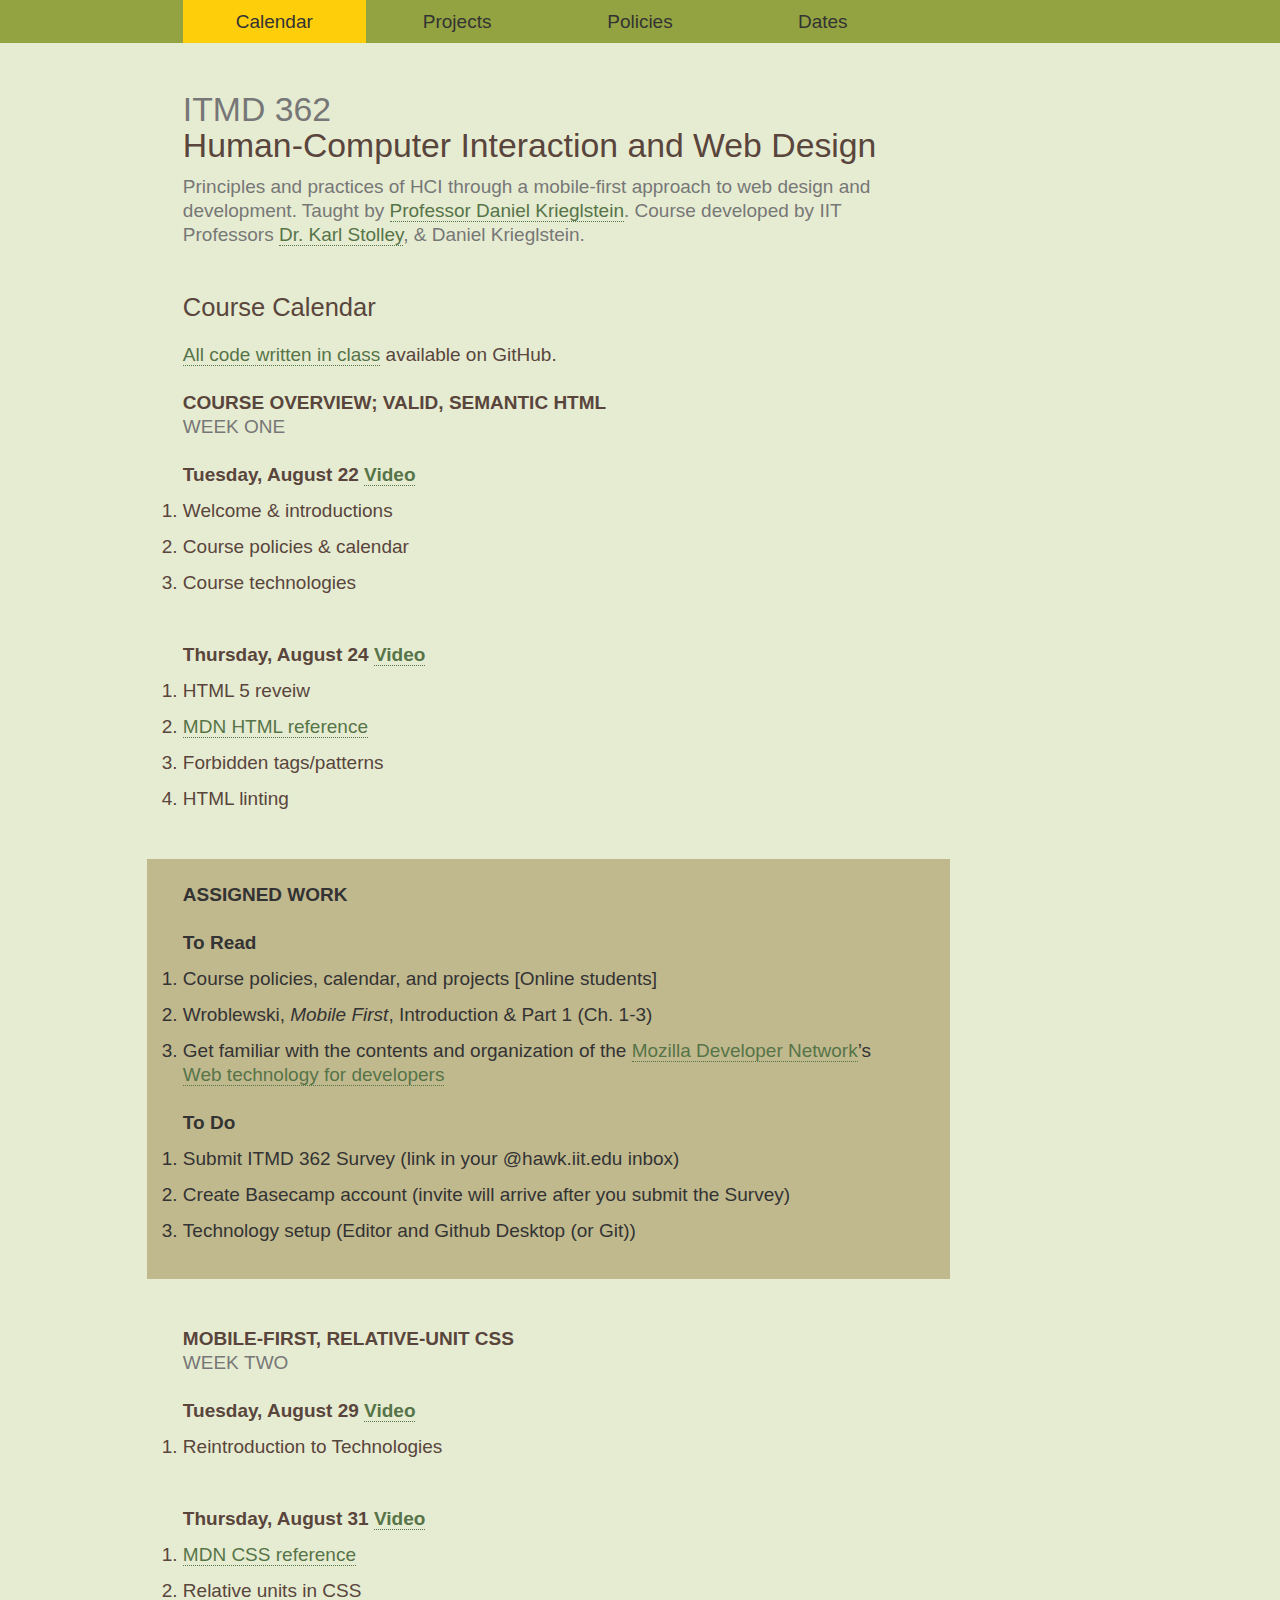
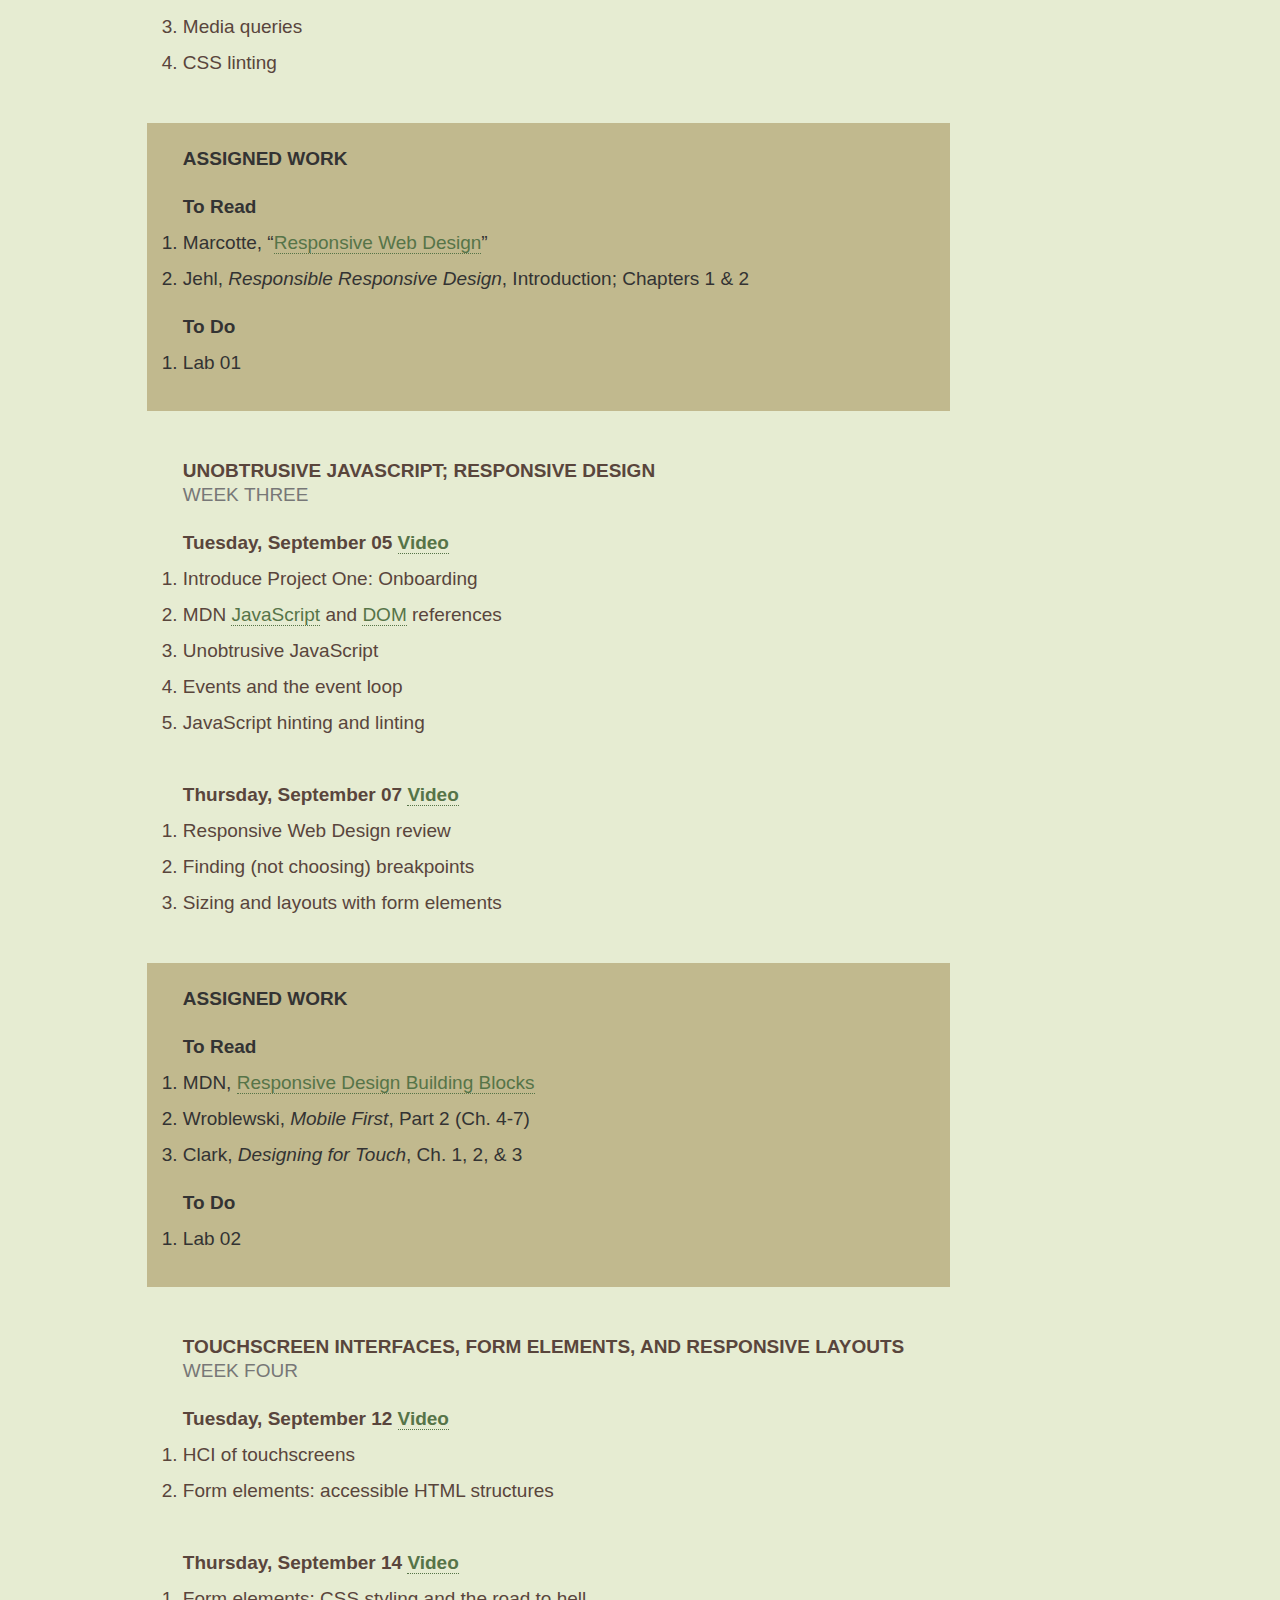
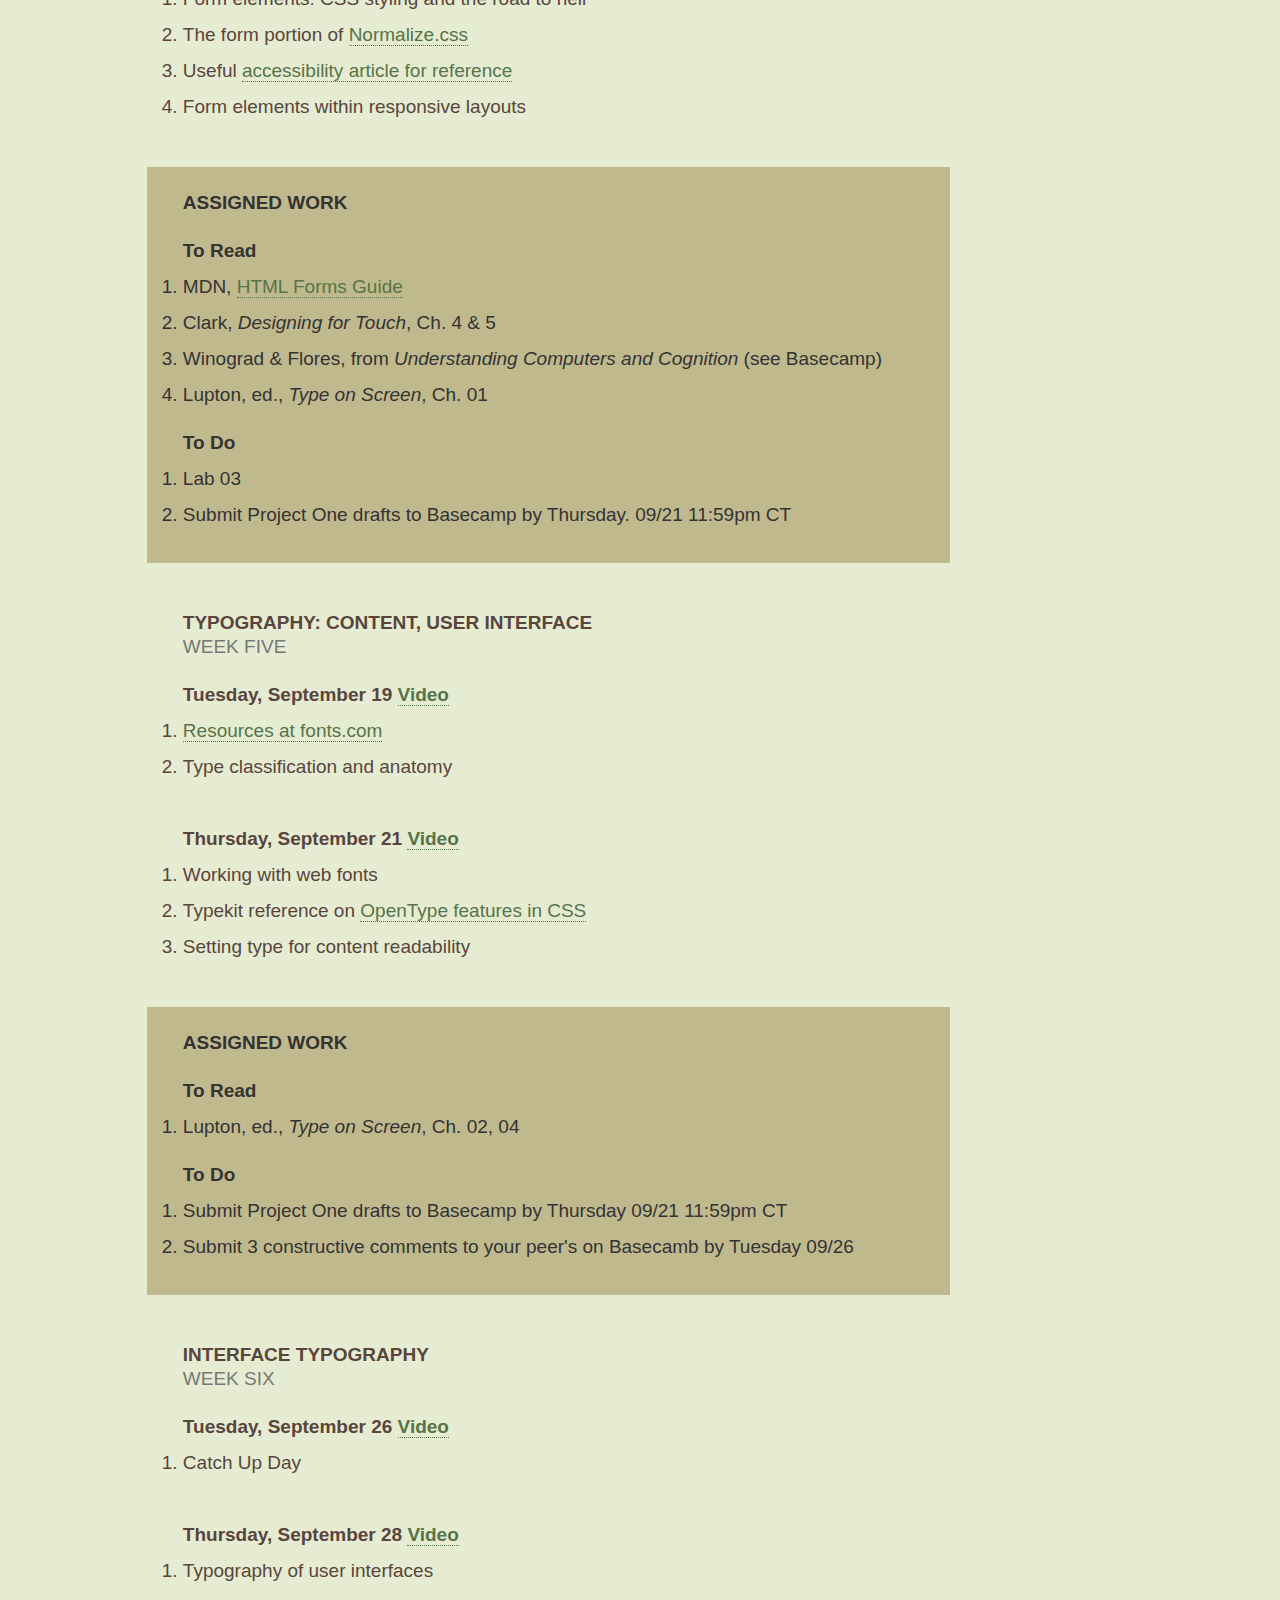
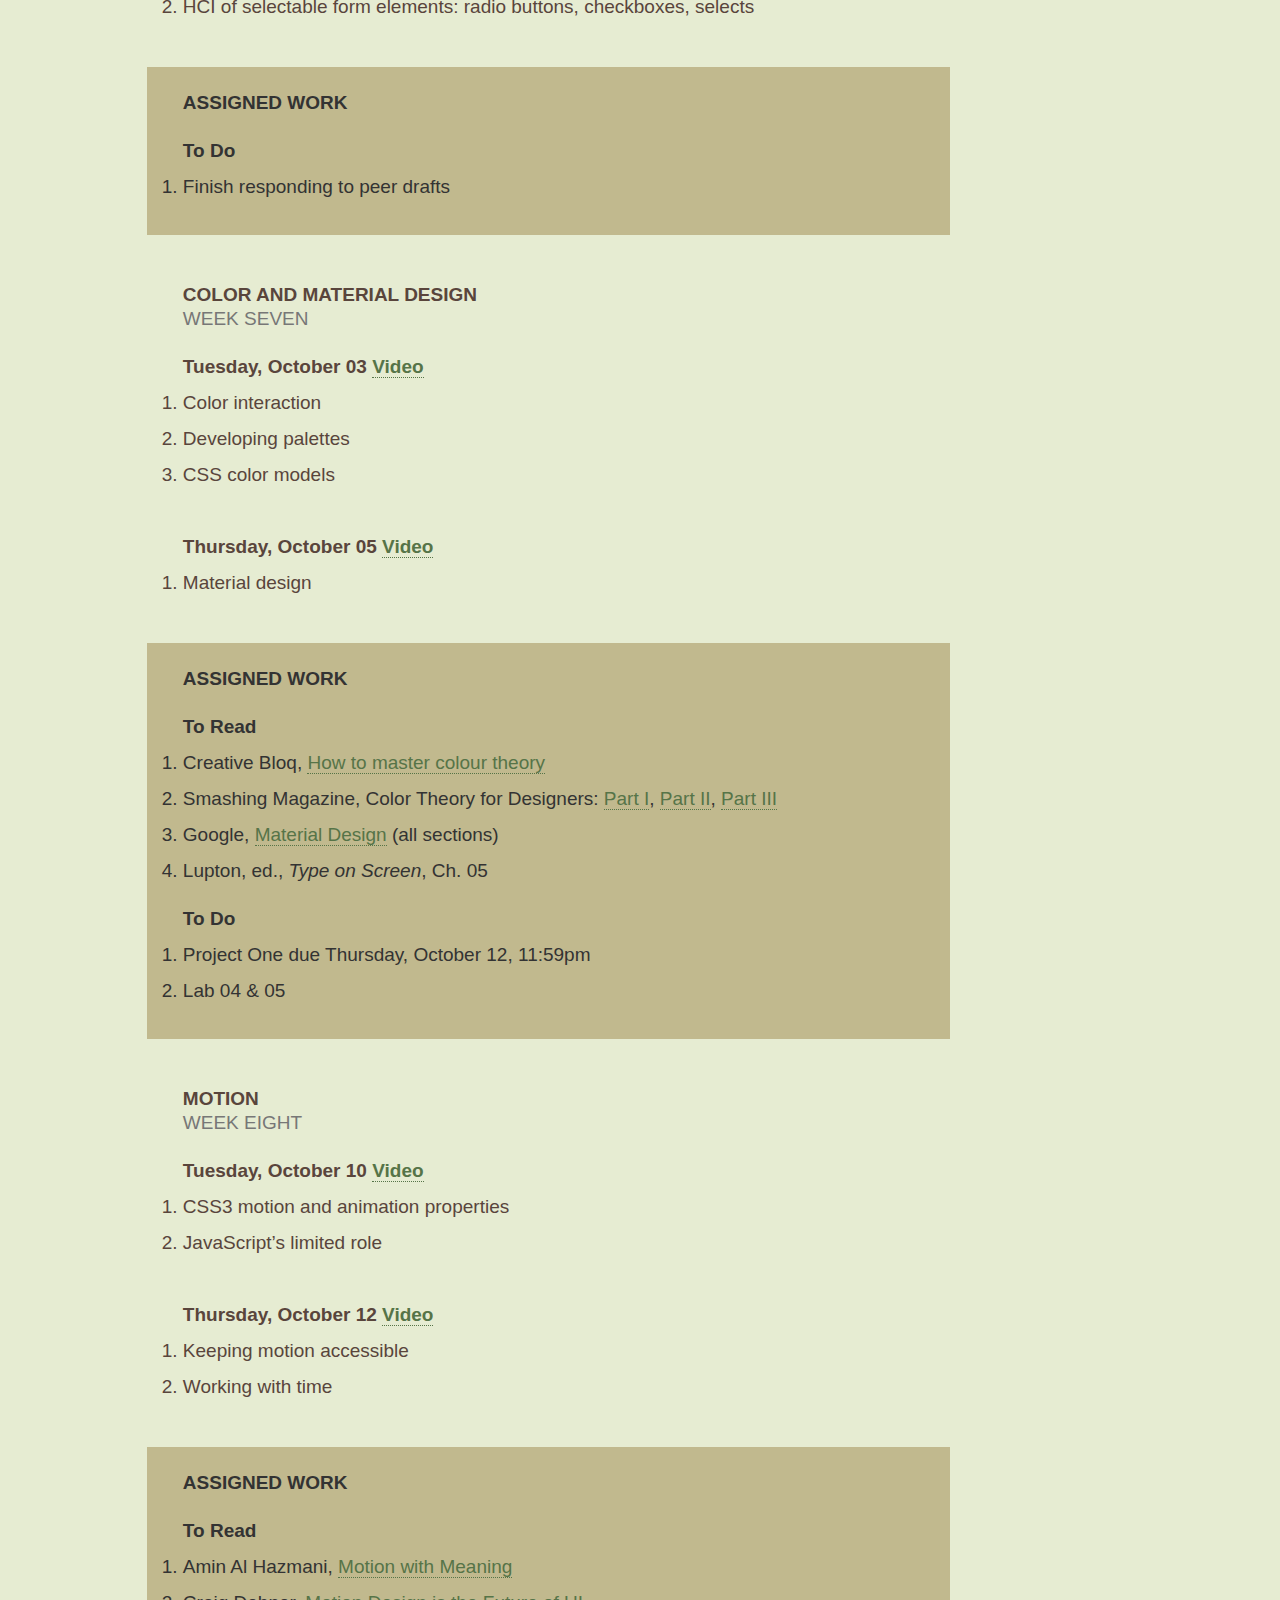
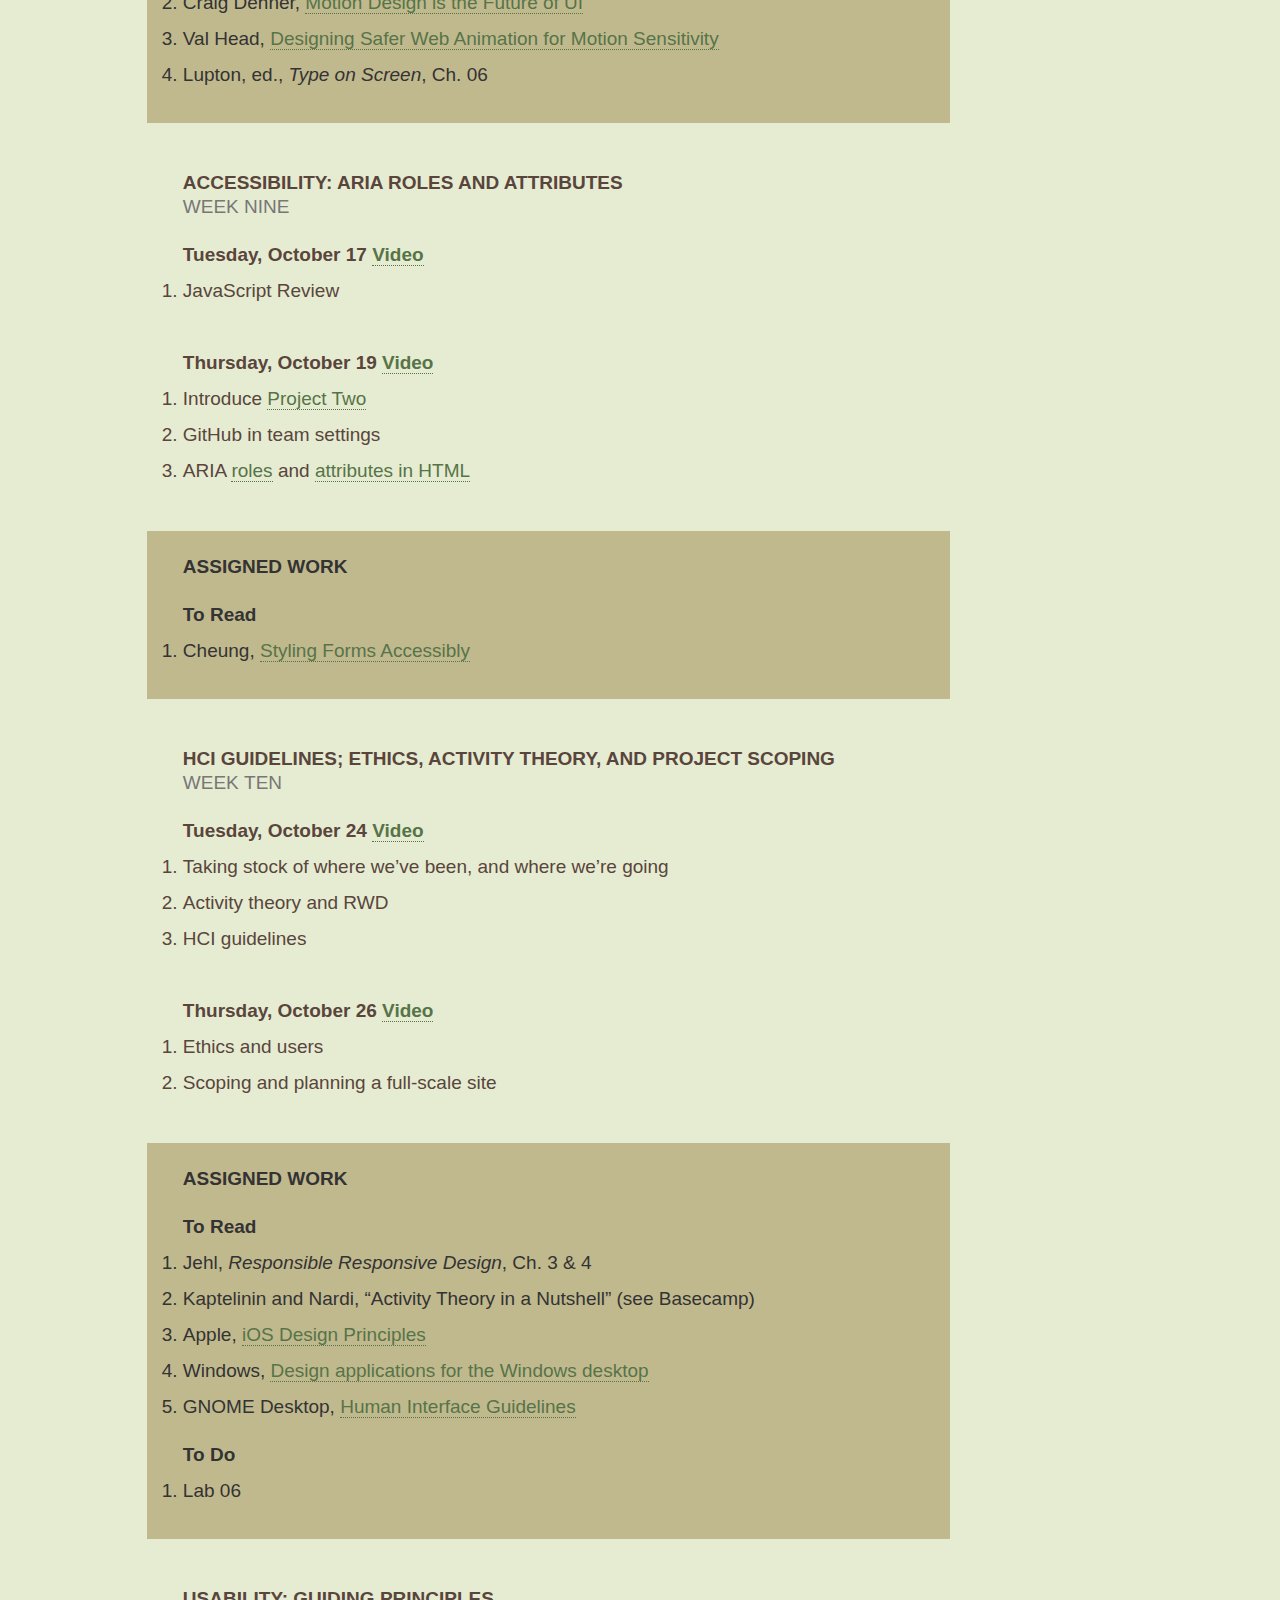
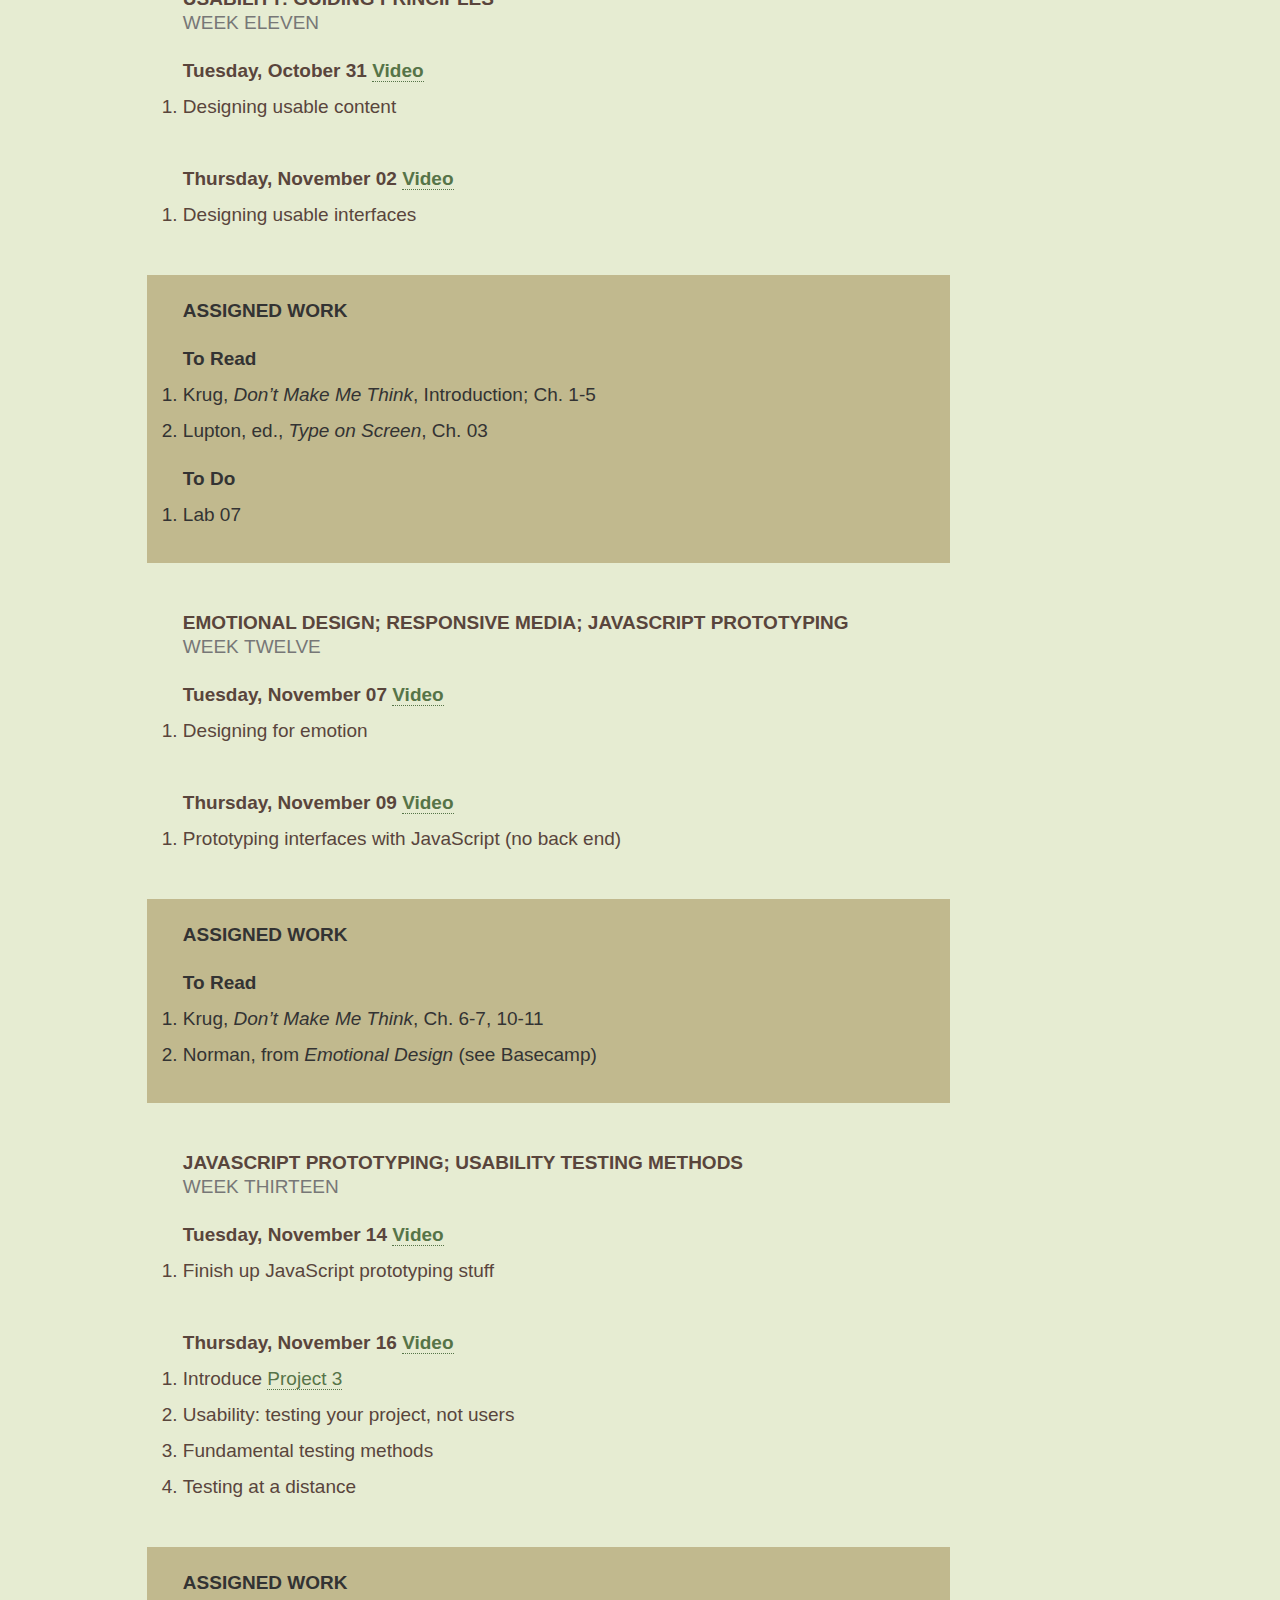
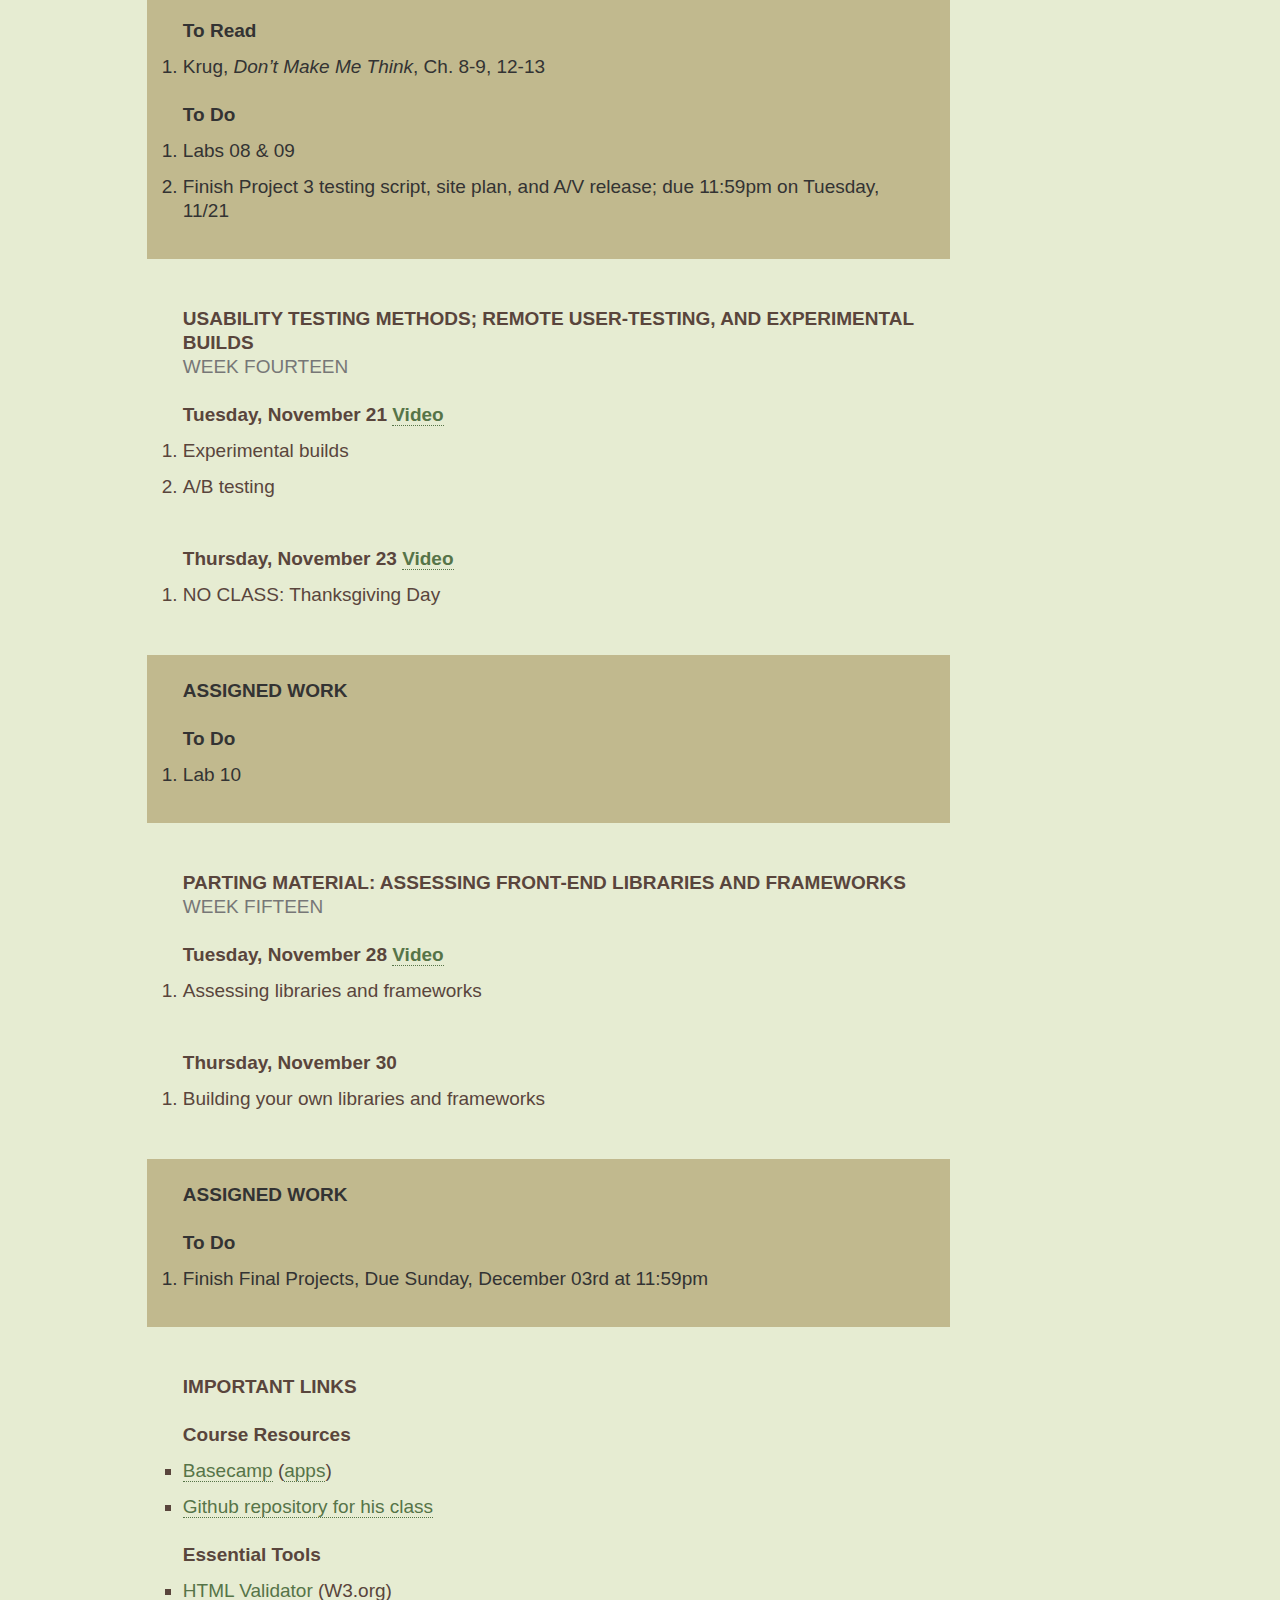
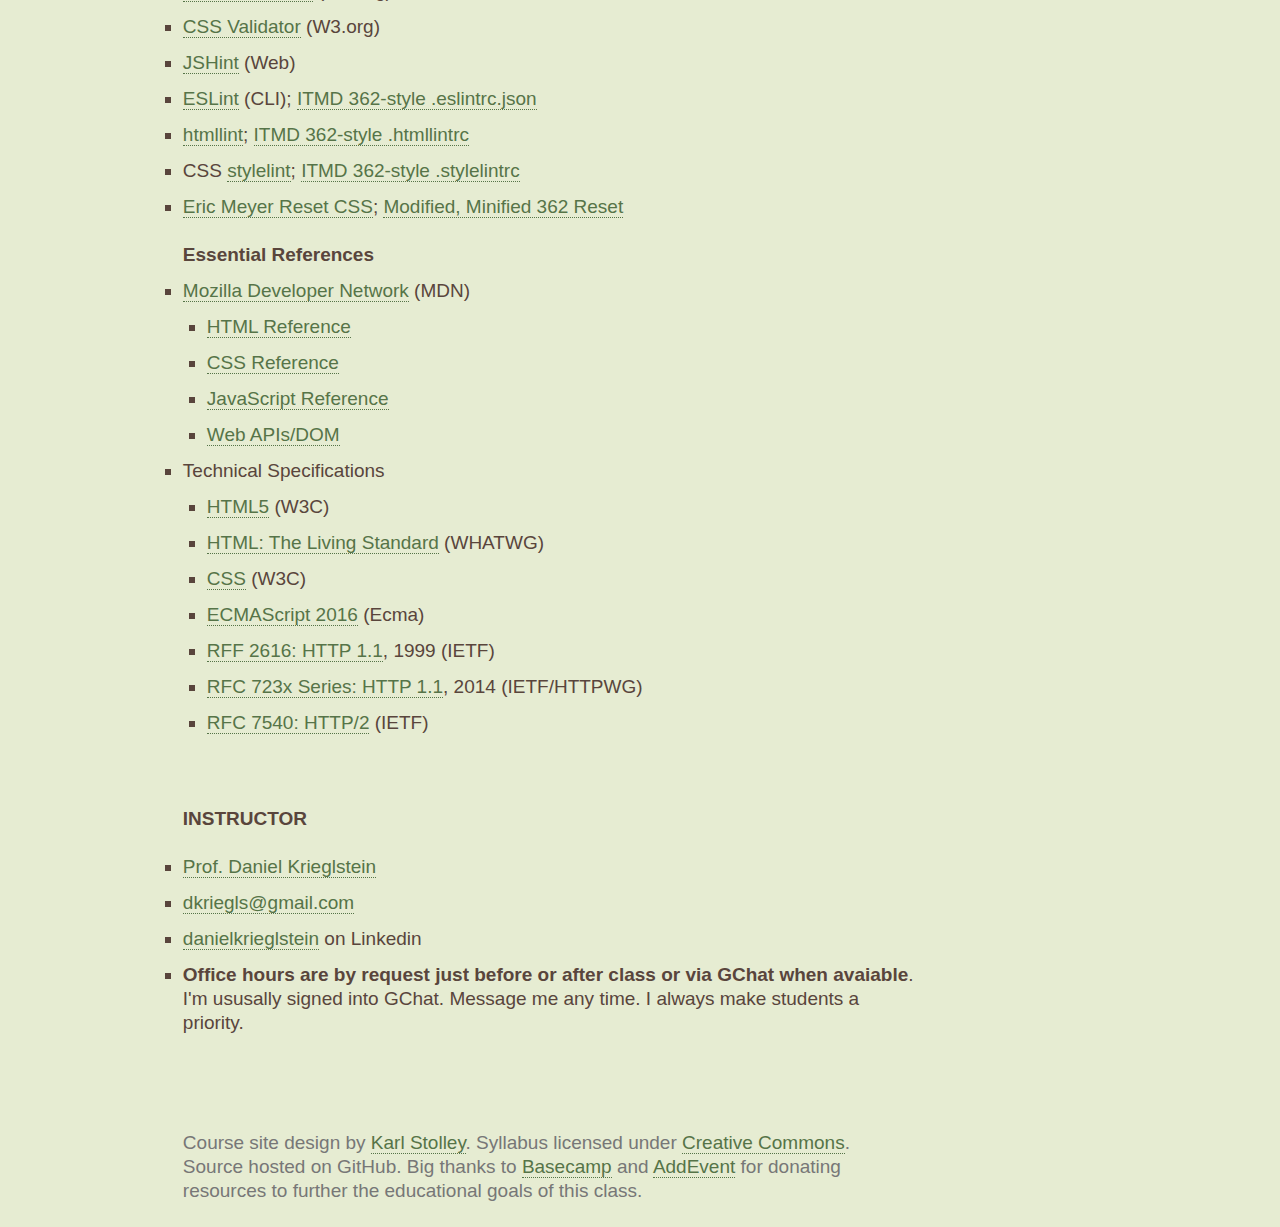
==== index.html @ f0eba3c6 "Merge remote-tracking branch 'refs/remotes/dkriegls/master'" ====
<!DOCTYPE html>
<html lang="en" id="calendar" prefix="og: http://ogp.me/ns#">
<head>
  <meta charset="utf-8" />
  <title>ITMD 362: Human-Computer Interaction and Web Design</title>
  <meta name="viewport" content="width=device-width, initial-scale=1.0, shrink-to-fit=no" />
  <link rel="stylesheet" href="syllabuspages/screen.css" media="screen" />
  <link rel="icon" type="image/x-icon" href="http://web.iit.edu/sites/web/themes/iit_web/favicon.ico">
  <!-- Open Graph -->
  <meta property="og:url" content="https://courses.karlstolley.com/hci/" />
  <meta property="og:title" content="ITMD 362: Human-Computer Interaction and Web Design" />
  <meta property="og:description" content="Principles and practices of HCI through a mobile-first approach to web design and development." />
  <meta property="og:type" content="website" />
</head>
<body>
<div id="page">
  <header id="header">
    <h1><small>ITMD 362</small> Human-Computer Interaction and Web&nbsp;Design</h1>
    <p class="tagline">
      Principles and practices of HCI through a mobile-first approach to web design and development.
      Taught by <a href="#instructor">Professor Daniel Krieglstein</a>. Course developed by IIT Professors
      <a href="https://humansciences.iit.edu/faculty/karl-stolley">Dr. Karl Stolley</a>, &amp; Daniel Krieglstein</a>.
    </p>
    <nav id="navigation">
      <ul class="nav">
        <li id="nav-cal"><a href="#">Calendar</a></li>
        <li id="nav-pro"><a href="syllabuspages/projects.html">Projects</a></li>
        <li id="nav-pol"><a href="syllabuspages/policies.html">Policies</a></li>
        <li id="nav-lnk"><a href="syllabuspages/dates.html">Dates</a></li>
      </ul>
    </nav>
  </header>

  <main id="content">
    <article class="primary">
      <h2 class="label">Course Calendar</h2>
      <p><a href="https://github.com/dkriegls/itmd-362-fall2017">All code written in class</a> available on GitHub.</p>
      <ol class="calendar-weeks">
        <li class="week">
          <article id="week-01">
            <h3>Course Overview; Valid, Semantic HTML <small>Week&nbsp;One</small></h3>
            <section class="agenda">
              <ol>
                <li class="meeting">
                  <h4>Tuesday, August 22 <a href="https://media.iitonline.iit.edu/lectures/F17_IT-D-802-0_SQPPCxmPtf2da7Dz3hCZmHywFeS66KSZC5BDKHCz/index.html">Video</a></h4>
                  <ol>
                    <li>Welcome &amp; introductions</li>
                    <li>Course policies &amp; calendar</li>
                    <li>Course technologies</li>
                  </ol>
                </li>
                <li class="meeting">
                  <h4>Thursday, August 24 <a href="https://media.iitonline.iit.edu/lectures/F17_IT-D-802-0_SQPPCxmPtf2da7Dz3hCZmHywFeS66KSZC5BDKHCz/index.html">Video</a></h4>
                  <ol>
                    <li>HTML 5 reveiw</li>
                    <li>
                      <a href="https://developer.mozilla.org/en-US/docs/Web/HTML/Reference">MDN HTML
                      reference</a>
                    </li>
                    <li>Forbidden tags/patterns</li>
                    <li>HTML linting</li>
                  </ol>
                </li>
              </ol>
            </section>
            <section class="assigned">
              <h3>Assigned Work</h3>
              <ul>
                <li>
                  <h4>To Read</h4>
                  <ol>
                    <li>Course policies, calendar, and projects [Online students]</li>
                    <li>Wroblewski, <i>Mobile First</i>, Introduction &amp; Part 1 (Ch. 1-3)</li>
                    <li>
                      Get familiar with the contents and organization of the
                      <a href="https://developer.mozilla.org/en-US/docs/">Mozilla Developer Network</a>’s
                      <a href="https://developer.mozilla.org/en-US/docs/Web">Web technology for developers</a>
                    </li>
                  </ol>
                </li>
                <li>
                  <h4>To Do</h4>
                  <ol>
                    <li>
                      Submit ITMD 362 Survey (link in your @hawk.iit.edu inbox)
                    </li>
                    <li>
                      Create Basecamp account (invite will arrive after you submit the Survey)
                    </li>
                    <li>Technology setup (Editor and Github Desktop (or Git))</li>
                  </ol>
                </li>
              </ul>
            </section>
          </article>
        </li>
        <li class="week">
          <article id="week-02">
            <h3>Mobile-First, Relative-Unit CSS <small>Week&nbsp;Two</small></h3>
            <section class="agenda">
              <ol>
                <li class="meeting">
                  <h4>Tuesday, August 29 <a href="https://media.iitonline.iit.edu/lectures/F17_IT-D-802-0_SQPPCxmPtf2da7Dz3hCZmHywFeS66KSZC5BDKHCz/index.html">Video</a></h4>
                  <ol>
                    <li>Reintroduction to Technologies</li>
                  </ol>
                </li>
                <li class="meeting">
                  <h4>Thursday, August 31 <a href="https://media.iitonline.iit.edu/lectures/F17_IT-D-802-0_SQPPCxmPtf2da7Dz3hCZmHywFeS66KSZC5BDKHCz/index.html">Video</a></h4>
                  <ol>
                    <li>
                      <a href="https://developer.mozilla.org/en-US/docs/Web/CSS">MDN CSS reference</a>
                    </li>
                    <li>Relative units in CSS</li>
                    <li>Media queries</li>
                    <li>CSS linting</li>
                  </ol>
                </li>
              </ol>
            </section>
            <section class="assigned">
              <h3>Assigned Work</h3>
              <ul>
                <li>
                  <h4>To Read</h4>
                  <ol>
                    <li>Marcotte, “<a href="http://alistapart.com/article/responsive-web-design">Responsive Web Design</a>”</li>
                    <li>Jehl, <i>Responsible Responsive Design</i>, Introduction; Chapters 1 &amp; 2</li>
                  </ol>
                </li>
                <li>
                  <h4>To Do</h4>
                  <ol>
                    <li>Lab 01</li>
                  </ol>
                </li>
              </ul>
            </section>
          </article>
        </li>
        <li class="week">
          <article id="week-03">
            <h3>Unobtrusive JavaScript; Responsive Design <small>Week&nbsp;Three</small></h3>
            <section class="agenda">
              <ol>
                <li class="meeting">
                  <h4>Tuesday, September 05 <a href="https://media.iitonline.iit.edu/lectures/F17_IT-D-802-0_SQPPCxmPtf2da7Dz3hCZmHywFeS66KSZC5BDKHCz/index.html">Video</a></h4>
                  <ol>
                    <li>Introduce Project One: Onboarding</li>
                    <li>
                      MDN
                      <a href="https://developer.mozilla.org/en-US/docs/Web/JavaScript">JavaScript</a>
                      and
                      <a href="https://developer.mozilla.org/en-US/docs/Web/API/Document_Object_Model">DOM</a>
                      references
                    </li>
                    <li>Unobtrusive JavaScript</li>
                    <li>Events and the event loop</li>
                    <li>JavaScript hinting and linting</li>
                  </ol>
                </li>
                <li class="meeting">
                  <h4>Thursday, September 07 <a href="https://media.iitonline.iit.edu/lectures/F17_IT-D-802-0_SQPPCxmPtf2da7Dz3hCZmHywFeS66KSZC5BDKHCz/index.html">Video</a></h4>
                  <ol>
                    <li>Responsive Web Design review</li>
                    <li>Finding (not choosing) breakpoints</li>
                    <li>Sizing and layouts with form elements</li>
                  </ol>
                </li>
              </ol>
            </section>
            <section class="assigned">
              <h3>Assigned Work</h3>
              <ul>
                <li>
                  <h4>To Read</h4>
                  <ol>
                    <li>MDN, <a href="https://developer.mozilla.org/en-US/Apps/Progressive/Responsive/responsive_design_building_blocks">Responsive Design Building Blocks</a></li>
                    <li>Wroblewski, <i>Mobile First</i>, Part 2 (Ch. 4-7)</li>
                    <li>Clark, <i>Designing for Touch</i>, Ch. 1, 2, &amp; 3</li>
                  </ol>
                </li>
                <li>
                  <h4>To Do</h4>
                  <ol>
                    <li>Lab 02</li>
                  </ol>
                </li>
              </ul>
            </section>
          </article>
        </li>
        <li class="week">
          <article id="week-04">
            <h3>
              Touchscreen Interfaces, Form Elements, and Responsive Layouts
              <small>Week&nbsp;Four</small>
            </h3>
            <section class="agenda">
              <ol>
                <li class="meeting">
                  <h4>Tuesday, September 12 <a href="https://media.iitonline.iit.edu/lectures/F17_IT-D-802-0_SQPPCxmPtf2da7Dz3hCZmHywFeS66KSZC5BDKHCz/index.html">Video</a></h4>
                  <ol>
                    <li>HCI of touchscreens</li>
                    <li>Form elements: accessible HTML structures</li>
                  </ol>
                </li>
                <li class="meeting">
                  <h4>Thursday, September 14 <a href="https://media.iitonline.iit.edu/lectures/F17_IT-D-802-0_SQPPCxmPtf2da7Dz3hCZmHywFeS66KSZC5BDKHCz/index.html">Video</a></h4>
                  <ol>
                    <li>Form elements: CSS styling and the road to hell</li>
                    <li>
                      The form portion of
                      <a href="https://necolas.github.io/normalize.css/">Normalize.css</a>
                    </li>
                    <li>
                      Useful
                      <a href="http://www.uxbooth.com/articles/styling-forms-accessibly/">accessibility article for reference</a>
                    </li>
                    <li>Form elements within responsive layouts</li>
                  </ol>
                </li>
              </ol>
            </section>
            <section class="assigned">
              <h3>Assigned Work</h3>
              <ul>
                <li>
                  <h4>To Read</h4>
                  <ol>
                    <li>
                      MDN,
                      <a href="https://developer.mozilla.org/en-US/docs/Web/Guide/HTML/Forms">HTML Forms Guide</a>
                    </li>
                    <li>Clark, <i>Designing for Touch</i>, Ch. 4 &amp; 5</li>
                    <li>Winograd &amp; Flores, from <i>Understanding Computers and Cognition</i> (see Basecamp)</li>
                    <li>Lupton, ed., <i>Type on Screen</i>, Ch. 01</li>
                  </ol>
                </li>
                <li>
                  <h4>To Do</h4>
                  <ol>
                    <li>Lab 03</li>
                    <li>Submit Project One drafts to Basecamp by Thursday. 09/21  11:59pm CT</li>
                  </ol>
                </li>
              </ul>
            </section>
          </article>
        </li>
        <li class="week">
          <article id="week-05">
            <h3>Typography: Content, User Interface <small>Week&nbsp;Five</small></h3>
            <section class="agenda">
              <ol>
                <li class="meeting">
                  <h4>Tuesday, September 19 <a href="https://media.iitonline.iit.edu/lectures/F17_IT-D-802-0_SQPPCxmPtf2da7Dz3hCZmHywFeS66KSZC5BDKHCz/index.html">Video</a></h4>
                  <ol>
                    <li><a href="https://www.fonts.com/content/learning/fontology">Resources at fonts.com</a></li>
                    <li>Type classification and anatomy</li>
                  </ol>
                </li>
                <li class="meeting">
                  <h4>Thursday, September 21 <a href="https://media.iitonline.iit.edu/lectures/F17_IT-D-802-0_SQPPCxmPtf2da7Dz3hCZmHywFeS66KSZC5BDKHCz/index.html">Video</a></h4>
                  <ol>
                    <li>Working with web fonts</li>
                    <li>Typekit reference on <a href="https://helpx.adobe.com/typekit/using/open-type-syntax.html">OpenType features in CSS</a></li>
                    <li>Setting type for content readability</li>
                  </ol>
                </li>
              </ol>
            </section>
            <section class="assigned">
              <h3>Assigned Work</h3>
              <ul>
                <li>
                  <h4>To Read</h4>
                  <ol>
                    <li>Lupton, ed., <i>Type on Screen</i>, Ch. 02, 04</li>
                  </ol>
                </li>
                <li>
                  <h4>To Do</h4>
                  <ol>
                    <li>Submit Project One drafts to Basecamp by Thursday 09/21  11:59pm CT</li>
                    <li>Submit 3 constructive comments to your peer's on Basecamb by Tuesday 09/26 </li>
                  </ol>
                </li>
              </ul>
            </section>
          </article>
        </li>
        <li class="week">
          <article id="week-06">
            <h3>Interface Typography <small>Week&nbsp;Six</small></h3>
            <section class="agenda">
              <ol>
                <li class="meeting">
                  <h4>Tuesday, September 26 <a href="https://media.iitonline.iit.edu/lectures/F17_IT-D-802-0_SQPPCxmPtf2da7Dz3hCZmHywFeS66KSZC5BDKHCz/index.html">Video</a></h4>
                  <ol>
                    <li>Catch Up Day</li>
                  </ol>
                </li>
                <li class="meeting">
                  <h4>Thursday, September 28 <a href="https://media.iitonline.iit.edu/lectures/F17_IT-D-802-0_SQPPCxmPtf2da7Dz3hCZmHywFeS66KSZC5BDKHCz/index.html">Video</a></h4>
                  <ol>
                    <li>Typography of user interfaces</li>
                    <li>HCI of selectable form elements: radio buttons, checkboxes, selects</li>
                  </ol>
                </li>
              </ol>
            </section>
            <section class="assigned">
              <h3>Assigned Work</h3>
              <ul>
                <li>
                  <h4>To Do</h4>
                  <ol>
                    <li>Finish responding to peer drafts</li>
                  </ol>
                </li>
              </ul>
            </section>
          </article>
        </li>
        <li class="week">
          <article id="week-07">
            <h3>Color and Material Design <small>Week&nbsp;Seven</small></h3>
            <section class="agenda">
              <ol>
                <li class="meeting">
                  <h4>Tuesday, October 03 <a href="https://media.iitonline.iit.edu/lectures/F17_IT-D-802-0_SQPPCxmPtf2da7Dz3hCZmHywFeS66KSZC5BDKHCz/index.html">Video</a></h4>
                  <ol>
                    <li>Color interaction</li>
                    <li>Developing palettes</li>
                    <li>CSS color models</li>
                  </ol>
                </li>
                <li class="meeting">
                  <h4>Thursday, October 05 <a href="https://media.iitonline.iit.edu/lectures/F17_IT-D-802-0_SQPPCxmPtf2da7Dz3hCZmHywFeS66KSZC5BDKHCz/index.html">Video</a></h4>
                  <ol>
                    <li>Material design</li>
                  </ol>
                </li>
              </ol>
            </section>
            <section class="assigned">
              <h3>Assigned Work</h3>
              <ul>
                <li>
                  <h4>To Read</h4>
                  <ol>
                    <li>
                      Creative Bloq, <a href="http://www.creativebloq.com/colour/colour-theory-11121290">How to master colour theory</a>
                    </li>
                    <li>
                      Smashing Magazine, Color Theory for Designers: <a href="https://www.smashingmagazine.com/2010/01/color-theory-for-designers-part-1-the-meaning-of-color/">Part I</a>, <a href="https://www.smashingmagazine.com/2010/02/02/color-theory-for-designers-part-2-understanding-concepts-and-terminology/">Part II</a>, <a href="https://www.smashingmagazine.com/2010/02/08/color-theory-for-designer-part-3-creating-your-own-color-palettes/">Part III</a>
                    </li>
                    <li>
                      Google, <a href="https://material.io/guidelines/">Material Design</a>
                      (all sections)
                    </li>
                    <li>Lupton, ed., <i>Type on Screen</i>, Ch. 05</li>
                  </ol>
                </li>
                <li>
                  <h4>To Do</h4>
                  <ol>
                    <li>Project One due Thursday, October 12, 11:59pm</li>
                    <li>Lab 04 &amp; 05</li>
                  </ol>
                </li>
              </ul>
            </section>
          </article>
        </li>
        <li class="week">
          <article id="week-08">
            <h3>Motion <small>Week&nbsp;Eight</small></h3>
            <section class="agenda">
              <ol>
                <li class="meeting">
                  <h4>Tuesday, October 10 <a href="https://media.iitonline.iit.edu/lectures/F17_IT-D-802-0_SQPPCxmPtf2da7Dz3hCZmHywFeS66KSZC5BDKHCz/index.html">Video</a></h4>
                  <ol>
                    <li>CSS3 motion and animation properties</li>
                    <li>JavaScript’s limited role</li>
                  </ol>
                </li>
                <li class="meeting">
                  <h4>Thursday, October 12 <a href="https://media.iitonline.iit.edu/lectures/F17_IT-D-802-0_SQPPCxmPtf2da7Dz3hCZmHywFeS66KSZC5BDKHCz/index.html">Video</a></h4>
                  <ol>
                    <li>Keeping motion accessible</li>
                    <li>Working with time</li>
                  </ol>
                </li>
              </ol>
            </section>
            <section class="assigned">
              <h3>Assigned Work</h3>
              <ul>
                <li>
                  <h4>To Read</h4>
                  <ol>
                    <li>Amin Al Hazmani, <a href="https://alistapart.com/article/motion-with-meaning-semantic-animation-in-interface-design">Motion with Meaning</a></li>
                    <li>Craig Dehner, <a href="http://thekineticui.com/motion-design-is-the-future-of-ui/">Motion Design is the Future of UI</a></li>
                    <li>Val Head, <a href="https://alistapart.com/article/designing-safer-web-animation-for-motion-sensitivity">Designing Safer Web Animation for Motion Sensitivity</a></li>
                    <li>Lupton, ed., <i>Type on Screen</i>, Ch. 06</li>
                  </ol>
                </li>
              </ul>
            </section>
          </article>
        </li>
        <li class="week">
          <article id="week-09">
            <h3>
              Accessibility: ARIA Roles and Attributes
              <small>Week&nbsp;Nine</small>
            </h3>
            <section class="agenda">
              <ol>
                <li class="meeting">
                  <h4>Tuesday, October 17 <a href="https://media.iitonline.iit.edu/lectures/F17_IT-D-802-0_SQPPCxmPtf2da7Dz3hCZmHywFeS66KSZC5BDKHCz/index.html">Video</a></h4>
                  <ol>
                    <li>JavaScript Review</li>
                  </ol>
                </li>
                <li class="meeting">
                  <h4>Thursday, October 19 <a href="https://media.iitonline.iit.edu/lectures/F17_IT-D-802-0_SQPPCxmPtf2da7Dz3hCZmHywFeS66KSZC5BDKHCz/index.html">Video</a></h4>
                  <ol>
                    <li>Introduce <a href="syllabuspages/projects/#project-two">Project Two</a></li>
                    <li>GitHub in team settings</li>
                    <li>
                      ARIA <a href="https://www.w3.org/TR/wai-aria/roles">roles</a> and
                      <a href="https://www.w3.org/TR/html-aria/">attributes in HTML</a>
                    </li>
                  </ol>
                </li>
              </ol>
            </section>
            <section class="assigned">
              <h3>Assigned Work</h3>
              <ul>
                <li>
                  <h4>To Read</h4>
                  <ol>
                    <li>
                      Cheung, <a href="http://www.uxbooth.com/articles/styling-forms-accessibly/">Styling Forms Accessibly</a>
                    </li>
                  </ol>
                </li>
              </ul>
            </section>
          </article>
        </li>
        <li class="week">
          <article id="week-10">
            <h3>
              HCI Guidelines; Ethics, Activity Theory, and Project Scoping
              <small>Week&nbsp;Ten</small>
            </h3>
            <section class="agenda">
              <ol>
                <li class="meeting">
                  <h4>Tuesday, October 24 <a href="https://media.iitonline.iit.edu/lectures/F17_IT-D-802-0_SQPPCxmPtf2da7Dz3hCZmHywFeS66KSZC5BDKHCz/index.html">Video</a></h4>
                  <ol>
                    <li>Taking stock of where we’ve been, and where we’re going</li>
                    <li>Activity theory and RWD</li>
                    <li>HCI guidelines</li>
                  </ol>
                </li>
                <li class="meeting">
                  <h4>Thursday, October 26 <a href="https://media.iitonline.iit.edu/lectures/F17_IT-D-802-0_SQPPCxmPtf2da7Dz3hCZmHywFeS66KSZC5BDKHCz/index.html">Video</a></h4>
                  <ol>
                    <li>Ethics and users</li>
                    <li>Scoping and planning a full-scale site</li>
                  </ol>
                </li>
              </ol>
            </section>
            <section class="assigned">
              <h3>Assigned Work</h3>
              <ul>
                <li>
                  <h4>To Read</h4>
                  <ol>
                    <li>Jehl, <i>Responsible Responsive Design</i>, Ch. 3 &amp; 4</li>
                    <li>Kaptelinin and Nardi, “Activity Theory in a Nutshell” (see Basecamp)</li>
                    <li>Apple, <a href="https://developer.apple.com/ios/human-interface-guidelines/overview/design-principles/">iOS Design Principles</a></li>
                    <li>Windows, <a href="https://developer.microsoft.com/en-us/windows/desktop/design">Design applications for the Windows desktop</a></li>
                    <li>GNOME Desktop, <a href="https://developer.gnome.org/hig/stable/">Human Interface Guidelines</a></li>
                  </ol>
                </li>
                <li>
                  <h4>To Do</h4>
                  <ol>
                    <li>Lab 06</li>
                  </ol>
                </li>
              </ul>
            </section>
          </article>
        </li>
        <li class="week">
          <article id="week-11">
            <h3>Usability: Guiding Principles <small>Week&nbsp;Eleven</small></h3>
            <section class="agenda">
              <ol>
                <li class="meeting">
                  <h4>Tuesday, October 31 <a href="https://media.iitonline.iit.edu/lectures/F17_IT-D-802-0_SQPPCxmPtf2da7Dz3hCZmHywFeS66KSZC5BDKHCz/index.html">Video</a></h4>
                  <ol>
                    <li>Designing usable content</li>
                  </ol>
                </li>
                <li class="meeting">
                  <h4>Thursday, November 02 <a href="https://media.iitonline.iit.edu/lectures/F17_IT-D-802-0_SQPPCxmPtf2da7Dz3hCZmHywFeS66KSZC5BDKHCz/index.html">Video</a></h4>
                  <ol>
                    <li>Designing usable interfaces</li>
                  </ol>
                </li>
              </ol>
            </section>
            <section class="assigned">
              <h3>Assigned Work</h3>
              <ul>
                <li>
                  <h4>To Read</h4>
                  <ol>
                    <li>Krug, <i>Don’t Make Me Think</i>, Introduction; Ch. 1-5</li>
                    <li>Lupton, ed., <i>Type on Screen</i>, Ch. 03</li>
                  </ol>
                </li>
                <li>
                  <h4>To Do</h4>
                  <ol>
                    <li>Lab 07</li>
                  </ol>
                </li>
              </ul>
            </section>
          </article>
        </li>
        <li class="week">
          <article id="week-12">
            <h3>Emotional Design; Responsive Media; JavaScript Prototyping <small>Week&nbsp;Twelve</small></h3>
            <section class="agenda">
              <ol>
                <li class="meeting">
                  <h4>Tuesday, November 07 <a href="https://media.iitonline.iit.edu/lectures/F17_IT-D-802-0_SQPPCxmPtf2da7Dz3hCZmHywFeS66KSZC5BDKHCz/index.html">Video</a></h4>
                  <ol>
                    <li>Designing for emotion</li>
                  </ol>
                </li>
                <li class="meeting">
                  <h4>Thursday, November 09 <a href="https://media.iitonline.iit.edu/lectures/F17_IT-D-802-0_SQPPCxmPtf2da7Dz3hCZmHywFeS66KSZC5BDKHCz/index.html">Video</a></h4>
                  <ol>
                    <li>Prototyping interfaces with JavaScript (no back end)</li>
                  </ol>
                </li>
              </ol>
            </section>
            <section class="assigned">
              <h3>Assigned Work</h3>
              <ul>
                <li>
                  <h4>To Read</h4>
                  <ol>
                    <li>Krug, <i>Don’t Make Me Think</i>, Ch. 6-7, 10-11</li>
                    <li>Norman, from <i>Emotional Design</i> (see Basecamp)</li>
                  </ol>
                </li>
              </ul>
            </section>
          </article>
        </li>
        <li class="week">
          <article id="week-13">
            <h3>
              JavaScript Prototyping; Usability Testing Methods
              <small>Week&nbsp;Thirteen</small>
            </h3>
            <section class="agenda">
              <ol>
                <li class="meeting">
                  <h4>Tuesday, November 14 <a href="https://media.iitonline.iit.edu/lectures/F17_IT-D-802-0_SQPPCxmPtf2da7Dz3hCZmHywFeS66KSZC5BDKHCz/index.html">Video</a></h4>
                  <ol>
                    <li>Finish up JavaScript prototyping stuff</li>
                  </ol>
                </li>
                <li class="meeting">
                  <h4>Thursday, November 16 <a href="https://media.iitonline.iit.edu/lectures/F17_IT-D-802-0_SQPPCxmPtf2da7Dz3hCZmHywFeS66KSZC5BDKHCz/index.html">Video</a></h4>
                  <ol>
                    <li>Introduce <a href="projects/#project-three">Project 3</a></li>
                    <li>Usability: testing your project, not users</li>
                    <li>Fundamental testing methods</li>
                    <li>Testing at a distance</li>
                  </ol>
                </li>
              </ol>
            </section>
            <section class="assigned">
              <h3>Assigned Work</h3>
              <ul>
                <li>
                  <h4>To Read</h4>
                  <ol>
                    <li>Krug, <i>Don’t Make Me Think</i>, Ch. 8-9, 12-13</li>
                  </ol>
                </li>
                <li>
                  <h4>To Do</h4>
                  <ol>
                    <li>Labs 08 &amp; 09</li>
                    <li>
                      Finish Project 3 testing script, site plan, and A/V release; due 11:59pm on
                      Tuesday, 11/21
                    </li>
                  </ol>
                </li>
              </ul>
            </section>
          </article>
        </li>
        <li class="week">
          <article id="week-14">
            <h3>
              Usability Testing Methods; Remote User-Testing, and Experimental Builds
              <small>Week&nbsp;Fourteen</small>
            </h3>
            <section class="agenda">
              <ol>
                <li class="meeting">
                  <h4>Tuesday, November 21 <a href="https://media.iitonline.iit.edu/lectures/F17_IT-D-802-0_SQPPCxmPtf2da7Dz3hCZmHywFeS66KSZC5BDKHCz/index.html">Video</a></h4>
                  <ol>
                    <li>Experimental builds</li>
                    <li>A/B testing</li>
                  </ol>
                </li>
                <li class="meeting">
                  <h4>Thursday, November 23 <a href="https://media.iitonline.iit.edu/lectures/F17_IT-D-802-0_SQPPCxmPtf2da7Dz3hCZmHywFeS66KSZC5BDKHCz/index.html">Video</a></h4>
                  <ol>
                    <li>NO CLASS&#x003A; Thanksgiving Day</li>
                  </ol>
                </li>
              </ol>
            </section>
            <section class="assigned">
              <h3>Assigned Work</h3>
              <ul>
                <li>
                  <h4>To Do</h4>
                  <ol>
                    <li>Lab 10</li>
                  </ol>
                </li>
              </ul>
            </section>
          </article>
        </li>
        <li class="week">
          <article id="week-15">
            <h3>
              Parting Material: Assessing Front-End Libraries and Frameworks
              <small>Week&nbsp;Fifteen</small>
            </h3>
            <section class="agenda">
              <ol>
                <li class="meeting">
                  <h4>Tuesday, November 28 <a href="https://media.iitonline.iit.edu/lectures/F17_IT-D-802-0_SQPPCxmPtf2da7Dz3hCZmHywFeS66KSZC5BDKHCz/index.html">Video</a></h4>
                  <ol>
                    <li>Assessing libraries and frameworks</li>
                  </ol>
                </li>
                <li class="meeting">
                  <h4>Thursday, November 30</h4>
                  <ol>
                    <li>Building your own libraries and frameworks</li>
                  </ol>
                </li>
              </ol>
            </section>
            <section class="assigned">
              <h3>Assigned Work</h3>
              <ul>
                <li>
                  <h4>To Do</h4>
                  <ol>
                    <li>Finish Final Projects, Due Sunday, December 03rd at 11:59pm</li>
                  </ol>
                </li>
              </ul>
            </section>
          </article>
        </li>
      </ol>
    </article>
  </main>

  <aside id="links">
    <h3>Important Links</h3>
    <div class="link-group">
      <section id="course-resources">
        <h4>Course Resources</h4>
        <ul>
          <li><a href="https://3.basecamp.com/3649431/projects/">Basecamp</a> (<a href="https://basecamp.com/help/3/guides/apps">apps</a>)</li>
          <li><a href="https://github.com/dkriegls/itmd-362-fall2017/">Github repository for his class</a></li>
        </ul>
      </section>
      <section id="essential-tools">
        <h4>Essential Tools</h4>
        <ul>
          <li><a href="https://validator.w3.org/">HTML Validator</a> (W3.org)</li>
          <li><a href="https://jigsaw.w3.org/css-validator/">CSS Validator</a> (W3.org)</li>
          <li><a href="http://jshint.com/">JSHint</a> (Web)</li>
          <li><a href="http://eslint.org/">ESLint</a> (CLI); <a href="https://gist.github.com/profstolley/559aac5112928c7c24c628c6305b70b8#file-eslintrc-json">ITMD 362-style .eslintrc.json</a></li>
          <li><a href="https://github.com/htmllint/htmllint-cli">htmllint</a>; <a href="https://gist.github.com/profstolley/559aac5112928c7c24c628c6305b70b8">ITMD 362-style .htmllintrc</a></li>
          <li>CSS <a href="https://github.com/stylelint/stylelint/blob/master/docs/user-guide/cli.md">stylelint</a>; <a href="https://gist.github.com/profstolley/559aac5112928c7c24c628c6305b70b8#file-stylelintrc">ITMD 362-style .stylelintrc</a></li>
          <li><a href="http://meyerweb.com/eric/tools/css/reset/reset.css">Eric Meyer Reset CSS</a>; <a href="https://gist.github.com/profstolley/b1f851e061f98fcbc0e41d39adc32847#file-_reset-min-css">Modified, Minified 362 Reset</a></li>
        </ul>
      </section>
      <section id="essential-references">
      <h4>Essential References</h4>
        <ul>
          <li id="mdn"><a href="https://developer.mozilla.org/en-US/">Mozilla Developer Network</a> (MDN)
            <ul>
              <li><a href="https://developer.mozilla.org/en-US/docs/Web/HTML/Reference">HTML Reference</a></li>
              <li><a href="https://developer.mozilla.org/en-US/docs/Web/CSS/Reference">CSS Reference</a></li>
              <li><a href="https://developer.mozilla.org/en-US/docs/Web/JavaScript/Reference">JavaScript Reference</a></li>
              <li><a href="https://developer.mozilla.org/en-US/docs/Web/Reference/API">Web APIs/DOM</a></li>
            </ul>
          </li>
          <li id="technical-specifications">Technical Specifications
            <ul>
              <li><a href="http://www.w3.org/TR/html5/">HTML5</a> (W3C)</li>
              <li><a href="https://developers.whatwg.org">HTML: The Living Standard</a> (WHATWG)</li>
              <li><a href="http://www.w3.org/Style/CSS/Overview.en.html">CSS</a> (W3C)</li>
              <li><a href="http://www.ecma-international.org/ecma-262/7.0/index.html">ECMAScript 2016</a> (Ecma)</li>
              <li><a href="https://tools.ietf.org/html/rfc2616">RFF 2616: HTTP 1.1</a>, 1999 (IETF)</li>
              <li><a href="http://httpwg.org">RFC 723x Series: HTTP 1.1</a>, 2014 (IETF/HTTPWG)</li>
              <li><a href="https://tools.ietf.org/html/rfc7540">RFC 7540: HTTP/2</a> (IETF)</li>
            </ul>
          </li>
        </ul>
      </section>
    </div>
  </aside>

  <aside id="instructor">
    <h3>Instructor</h3>
    <ul>
      <li><a href="https://appliedtech.iit.edu/people/daniel-krieglstein">Prof. Daniel Krieglstein</a></li>
      <li><a href="mailto:dkriegls@gmail.com">dkriegls@gmail.com</a></li>
      <li><a href="https://www.linkedin.com/in/danielkrieglstein">danielkrieglstein</a> on Linkedin</li>
      <li id="office-hours">
        <b>Office hours are by request just before or after class or via GChat when avaiable</b>. I&#39;m ususally signed into GChat.
        Message me any time. I always make students a priority.
      </li>
    </ul>
  </aside>
  <footer id="footer">
    <p class="fineprint">
      Course site design by <a href="https://karlstolley.com/">Karl Stolley</a>.
      Syllabus licensed under
      <a href="http://creativecommons.org/licenses/by/4.0/" rel="license">Creative Commons</a>.
      Source hosted on GitHub</a>. Big thanks to
      <a href="https://basecamp.com">Basecamp</a> and
      <a href="https://www.addevent.com/">AddEvent</a> for donating resources to further
      the educational goals of this class.
    </p>
  </footer>
<!--#page-->
</div>
  <script src="//ajax.googleapis.com/ajax/libs/jquery/2.1.4/jquery.min.js"></script>
  <script src="syllabuspages/site.js"></script>
  <script type="text/javascript" src="//fast.fonts.net/jsapi/2a6fd4a2-6d21-4f1f-80ca-3d2fabf9050e.js"></script>
</body>
</html>
---- syllabuspages/screen.css ----
/* http://meyerweb.com/eric/tools/css/reset/
   v2.0 | 20110126
   License: none (public domain)
*/
/* stylelint-disable */
/* Keep reset CSS to one minified line */
a,abbr,acronym,address,applet,article,aside,audio,b,big,blockquote,body,canvas,caption,center,cite,code,dd,del,details,dfn,div,dl,dt,em,embed,fieldset,figcaption,figure,footer,form,h1,h2,h3,h4,h5,h6,header,hgroup,html,i,iframe,img,ins,kbd,label,legend,li,mark,menu,nav,object,ol,output,p,pre,q,ruby,s,samp,section,small,span,strike,strong,sub,summary,sup,table,tbody,td,tfoot,th,thead,time,tr,tt,u,ul,var,video{margin:0;padding:0;border:0;font:inherit;vertical-align:baseline}article,aside,details,figcaption,figure,footer,header,hgroup,menu,nav,section{display:block}body{line-height:1}ol,ul{list-style:none}blockquote,q{quotes:none}blockquote:after,blockquote:before,q:after,q:before{content:'';content:none}table{border-collapse:collapse;border-spacing:0}
/* stylelint-enable */

/* Custom Site Styles */

/*
  Use the text-size-adjust property
  to prevent automatically inflating
  text on orientation changes
  (portrait to landscape on a phone,
  for example):
*/

html {
  -webkit-text-size-adjust: 100%;
  -moz-text-size-adjust: 100%;
  -ie-text-size-adjust: 100%;
  text-size-adjust: 100%;
}

/* HTML5 Elements as Blocks; Cribbed from HTML5 Boilerplate */
article,
aside,
details,
figcaption,
figure,
footer,
header,
hgroup,
main,
menu,
nav,
section,
summary {
  display: block;
}

/* ========== Base Styles ========== */

/*
  Using 19px/1.333 modular scale
  http://www.modularscale.com/?19&px&1.333&web&text
*/

html {
  font-family: "Depot New W00", Helvetica, Arial, sans-serif;
  padding: 0.75em 9.2308%; /* 12px @ 16px/em; 60px / 650px*/
  padding-top: 0;
  background-color: #E6ECD2;
  color: #59453C;
}
body {
  font-size: 1.1875em;         /* ~ 19px base font size */
  line-height: 1.2631578947em; /* ~ 24px base line height */
}
b,
strong {
  font-weight: bold;
}
cite,
em,
i {
  font-style: italic;
}
ins {
  text-decoration: none;
}
/* Links */
a {
  text-decoration: none;
  color: #567448;
  border-bottom: 0.05263157895em dotted;
}
.preview a {
  color: #FFCE0B;
}
p {
  padding-bottom: 1.2631578947em;
}
li {
  padding-bottom: 0.6315789474em; /* ~ 12px @ 19px/em */
}
ol,
ul {
  padding-bottom: 1.2631578947em;
}
ul > li {
  list-style-type: square;
}
ol > li {
  list-style-type: decimal;
}
li ul,
li ol {
  padding-top: 0.6315789474em;
  margin-left: 1.2631578947em;
}
/* Avoid over-padding nested lists */
li ol,
li ul,
li:last-child {
  padding-bottom: 0;
}
h1 {
  font-size: 1.7768947368em; /* ~ 33.761px @ 19px/em */
  line-height: 1.0663191256em; /* ~ 36px @ 33.761px/em */
  padding-bottom: 0.3554397085em; /* ~ 12px @ 33.761px/em */
}
h2 {
  font-size: 1.3440526316em; /* ~ 25.537px @ 19px/em */
  line-height: 0.9398128206em; /* ~ 24px @ 25.537px/em */
  padding-bottom: 0.9398128206em;
}
h3,
h4 {
  text-transform: uppercase;
  font-weight: bold;
  padding-bottom: 1.2631578947em;
}
h4 {
  text-transform: none;
  padding-bottom: 0.6315789474em;
}

/* ========== Layout ========== */

html {
  /* Border for the nav to sit on */
  border-top: 2.6875em solid #93A341; /* ~ 43px @ 16px/em | 43 = 12 + 19 + 12 from nav */
}
nav {
  position: absolute;
  width: 100%;
  top: 0;
  left: 0;
}
#links,
#instructor {
  margin-top: 2.5263157895em;
}

/* ========== Modules ========== */

/* Header & Footer */
header {
  padding-top: 2.5263157895em; /* ~ 48px @ 19px/em */
  padding-bottom: 1.2631578947em;
}
footer {
  padding-top: 3.7894736842em; /* ~ 72px @ 19px/em */
}
small,
.tagline,
.fineprint,
.button {
  font-weight: 200;
  color: #777;
  display: block;
}
.preview small {
  color: #555;
}
.assigned small {
  color: #555;
}
.label .button {
  font-size: 0.744018483em; /* ~ 19px @ 25.537px/em */
  text-transform: uppercase;
}
/* Navigation */
nav {
  font-weight: 200;
}
.nav {
  margin-left: 0;
  padding-bottom: 0;
}
.nav li {
  float: left;
  width: 25%;
  list-style-type: none;
  padding-bottom: 0;
}
.nav a {
  display: block;
  text-align: center;
  line-height: 1;
  padding: 0.6315789474em 0.3157894737em; /* ~ 12px 6px @ 19px/em */
  color: #333;
  background-color: #93A341;
  border-bottom: 0;
}

#calendar #nav-cal a,
#projects #nav-pro a,
#policies #nav-pol a,
#due_date #nav-dat a {
  background-color: #FFCE0B;
}

/* Calendar */
.calendar-weeks {
  margin-left: 0;
  padding-bottom: 0;
}
.week {
  margin-left: 0;
}
.week,
.meeting,
.assigned > ul > li {
  list-style-type: none;
}
.meeting {
  padding-left: 1.2631578947em;
  padding-bottom: 1.2631578947em;
}
.meeting ol {
  padding-top: 0;
}
.week h4 {
  padding-right: 0.6315789474em;
}
.agenda .meeting {
  padding-left: 0;
}
.agenda ol {
  margin-left: 0;
  padding-left: 0;
  padding-bottom: 1.2631578947em;
}
.assigned ol,
.assigned ul {
  padding-bottom: 0.6315789474em;
  margin-left: 0;
}
.agenda > ol:first-child {
  padding-top: 0;
  padding-bottom: 1.2631578947em;
}

.preview {
  background-color: #93A341;
  color: #222;
  padding-top: 1.2631578947em;
  margin-right: -11.3208%; /* 60px / 530px (650-120) */
  padding-right: 11.3208%;
  margin-left: -11.3208%;
  padding-left: 11.3208%;
  margin-bottom: 1.2631578947em;
}
.assigned {
  background-color: rgba(180,168,119,.75);
  color: #333;
  padding: 1.2631578947em 11.3208% 0.6315789474em 11.3208%;
  margin-bottom: 1.8947368421em; /* ~ 36px @ 19px/em */
  margin-right: -11.3208%; /* 60px / 530px (650-120) */
  margin-left: -11.3208%;
}
.preview .assigned {
  background-color: #59453C;
  color: #EEE;
}
.preview .assigned small {
  color: #AAA;
}
.assigned h3 {
  padding-bottom: 0.6315789474em;
}
.assigned h4 {
  padding-bottom: 0;
}

#current-week:last-child {
  padding-bottom: 0.6315789474em;
}

#calendar .preview {
  margin-bottom: 0;
}
#calendar .is-next {
  margin-bottom: 1.2631578947em;
}


/* Table */
table {
	table-layout: fixed;
	width: 80%;
}
table, th, td {
	border: 1px solid #59453C;
	padding: 0px 10px;
}
.tablehead {
	background-color: #93A341;
	text-align: center;
  font-weight: 700;
}
.tabletitle {
	border-left: none;
}
tr .firstrow {
	border-right: none;
	width: 70px;
}
tr .secondrow {
	text-align: left;
}
td a {
	font-weight: 700;
	text-align: center;
}
td {
	text-align: center;
}
.alignleft {
	text-align: left;
}
.redfont {
	color: red;
}
.darkredfont {
  color: #d70000;
}
#tablep {
	width: 80%
}
.addeventstc {
	margin: 10px;
	margin-left: 30%;
	margin-right: 30%;
}

/* ========== State ========== */

.hasjs .extended {
  display: none;
}
.is-visible .extended {
  display: block;
}

/* Media Queries */

/* @345px */

@media screen and (min-width: 21.5625em) {
  /* Let the nav breathe a bit more */
  nav {
    font-weight: normal;
  }
  .nav a {
    padding: 0.6315789474em;
  }
}

/* @560px */

@media screen and (min-width: 560px) {
  .flexbox .agenda > ol {
    display: flex;
    justify-content: space-between;
  }
  .flexbox .agenda > ol > li {
    flex: 0 1 43.5484%;
    padding: 0;
  }
  .assigned {
    padding: 1.2631578947em 1.8947368421em 0.6315789474em 1.8947368421em;
    margin-left: -1.8947368421em;
    margin-right: -1.8947368421em;
  }
  .flexbox .link-group {
    display: flex;
    flex-wrap: wrap;
    justify-content: space-between;
  }
  .flexbox #course-resources {
    flex: 0 1 100%;
  }
  .flexbox #essential-tools,
  .flexbox #essential-references {
    flex: 0 1 43.5484%;
  }
}

/* @650px */

@media screen and (min-width: 40.625em) {
  html {
    padding: 0;
  }
  header,
  footer,
  .primary,
  #instructor,
  #links {
    padding-left: 14.28571429%; /* 93/651 */
    padding-right: 28.57142857%; /* 186/651 */
  }
  .tagline,
  .fineprint {
  }
  nav {
    width: 57.14285714%;
    left: 14.28571429%;
  }
  .preview {
    margin-left: -25%; /* 93/372 */
    padding-left: 25%;
    margin-right: -50%; /* 186/372 */
    padding-right: 50%;
  }
  .agenda > ol {
    display: block;
  }
}

@media screen and (min-width: 804px) {
  .flexbox .agenda > ol {
    display: flex; /* My life for element/container queries...*/
  }
}
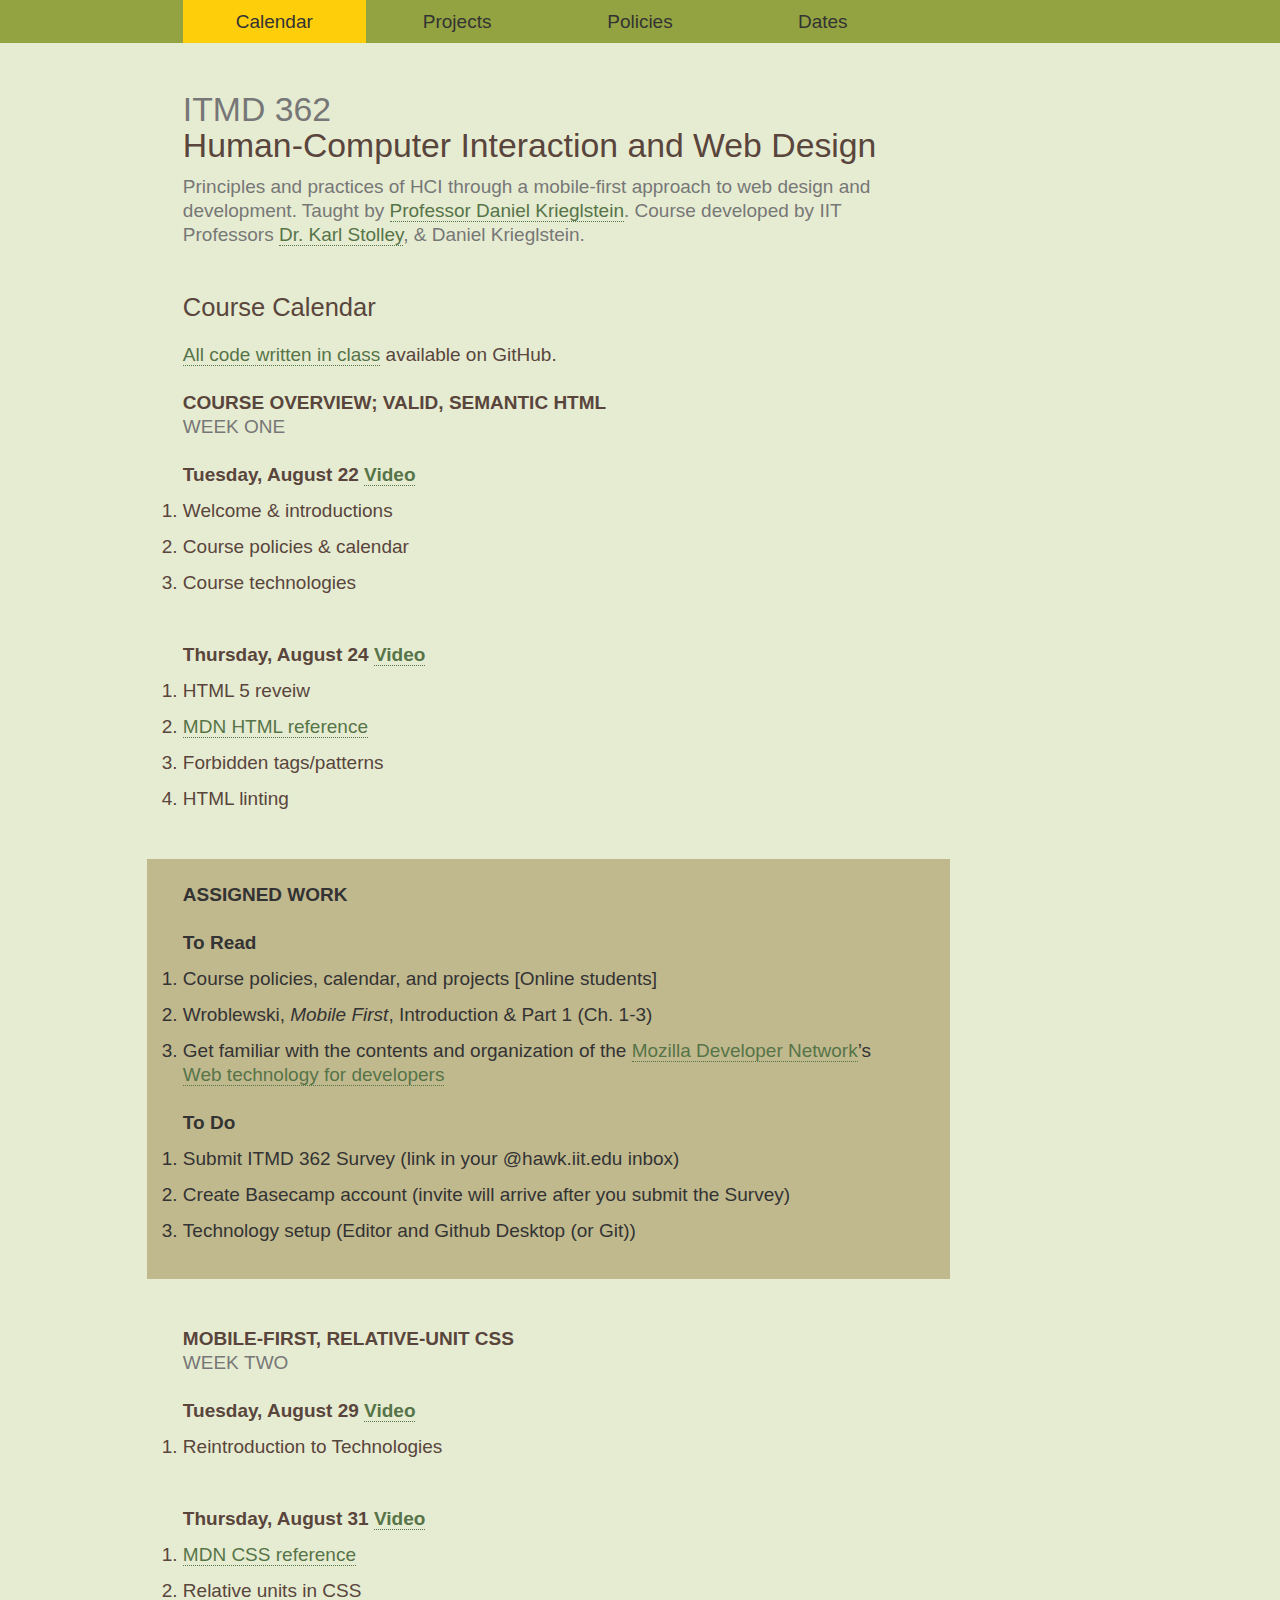
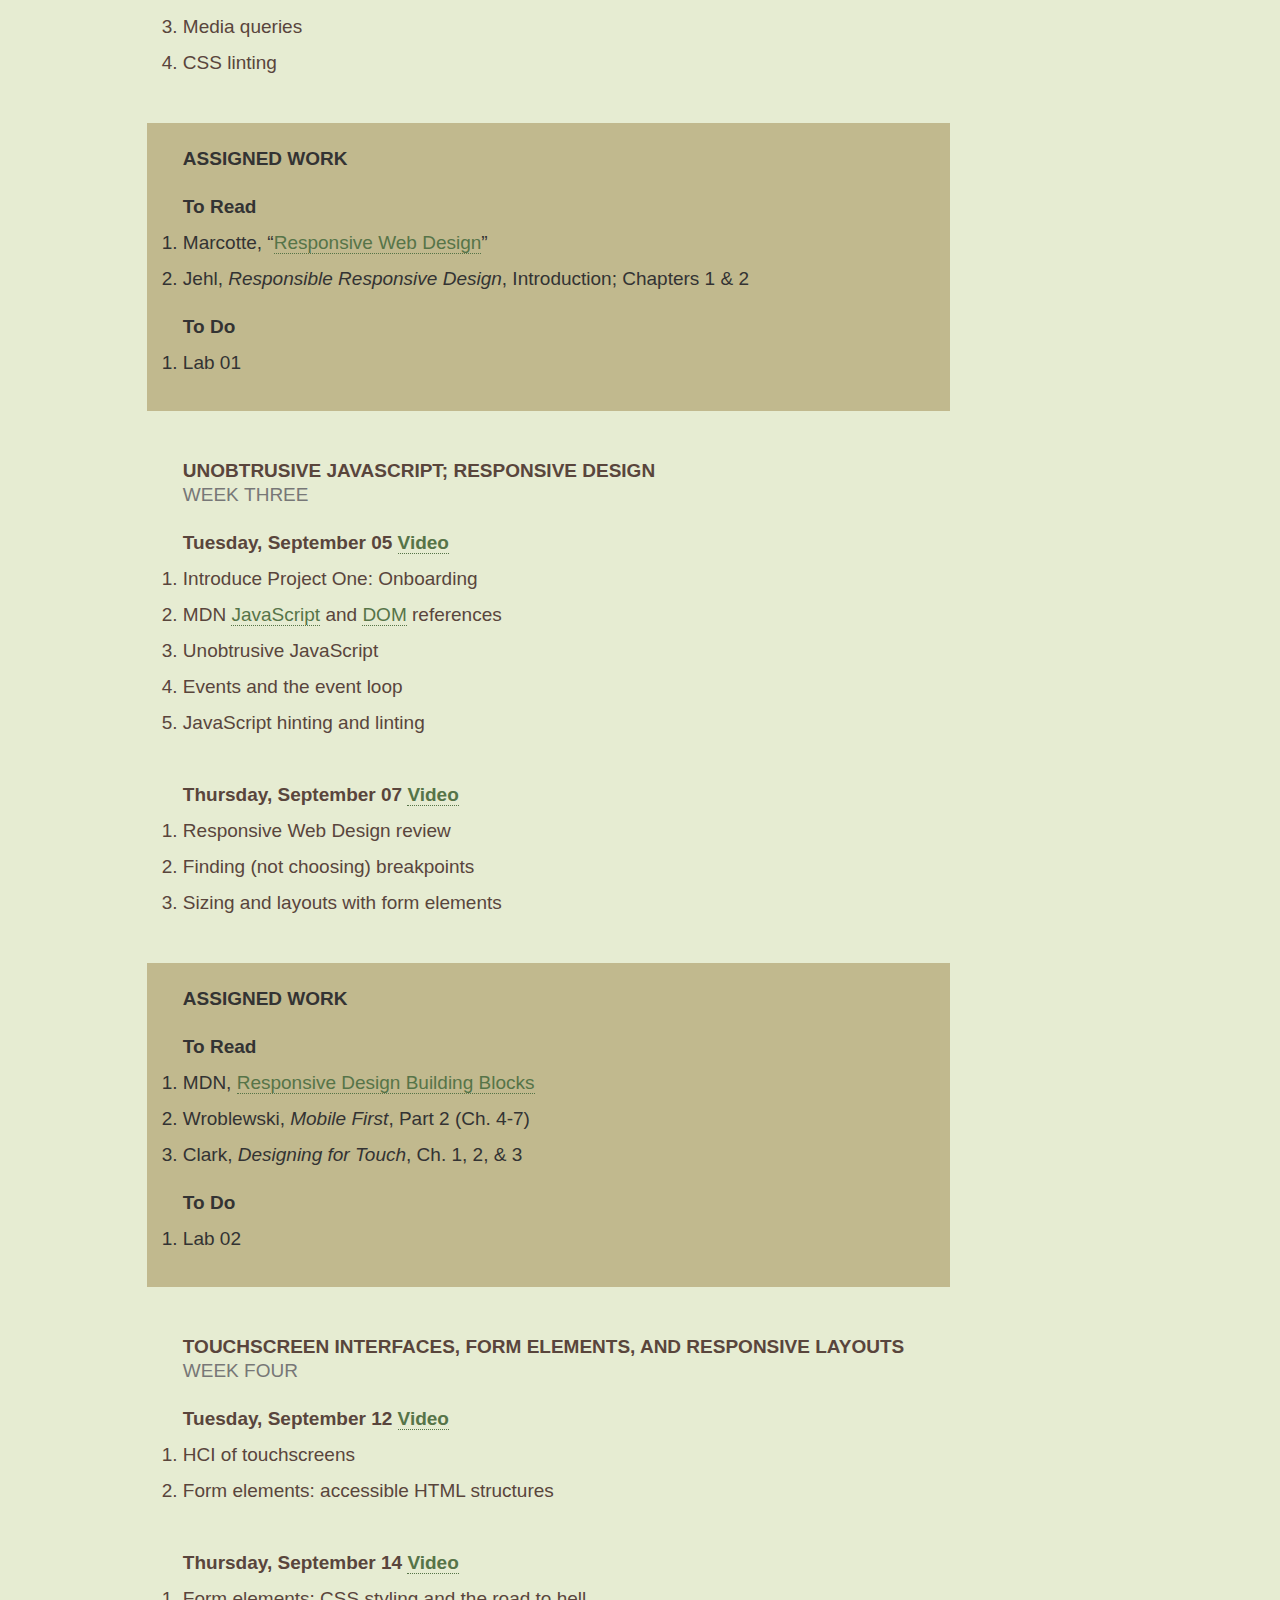
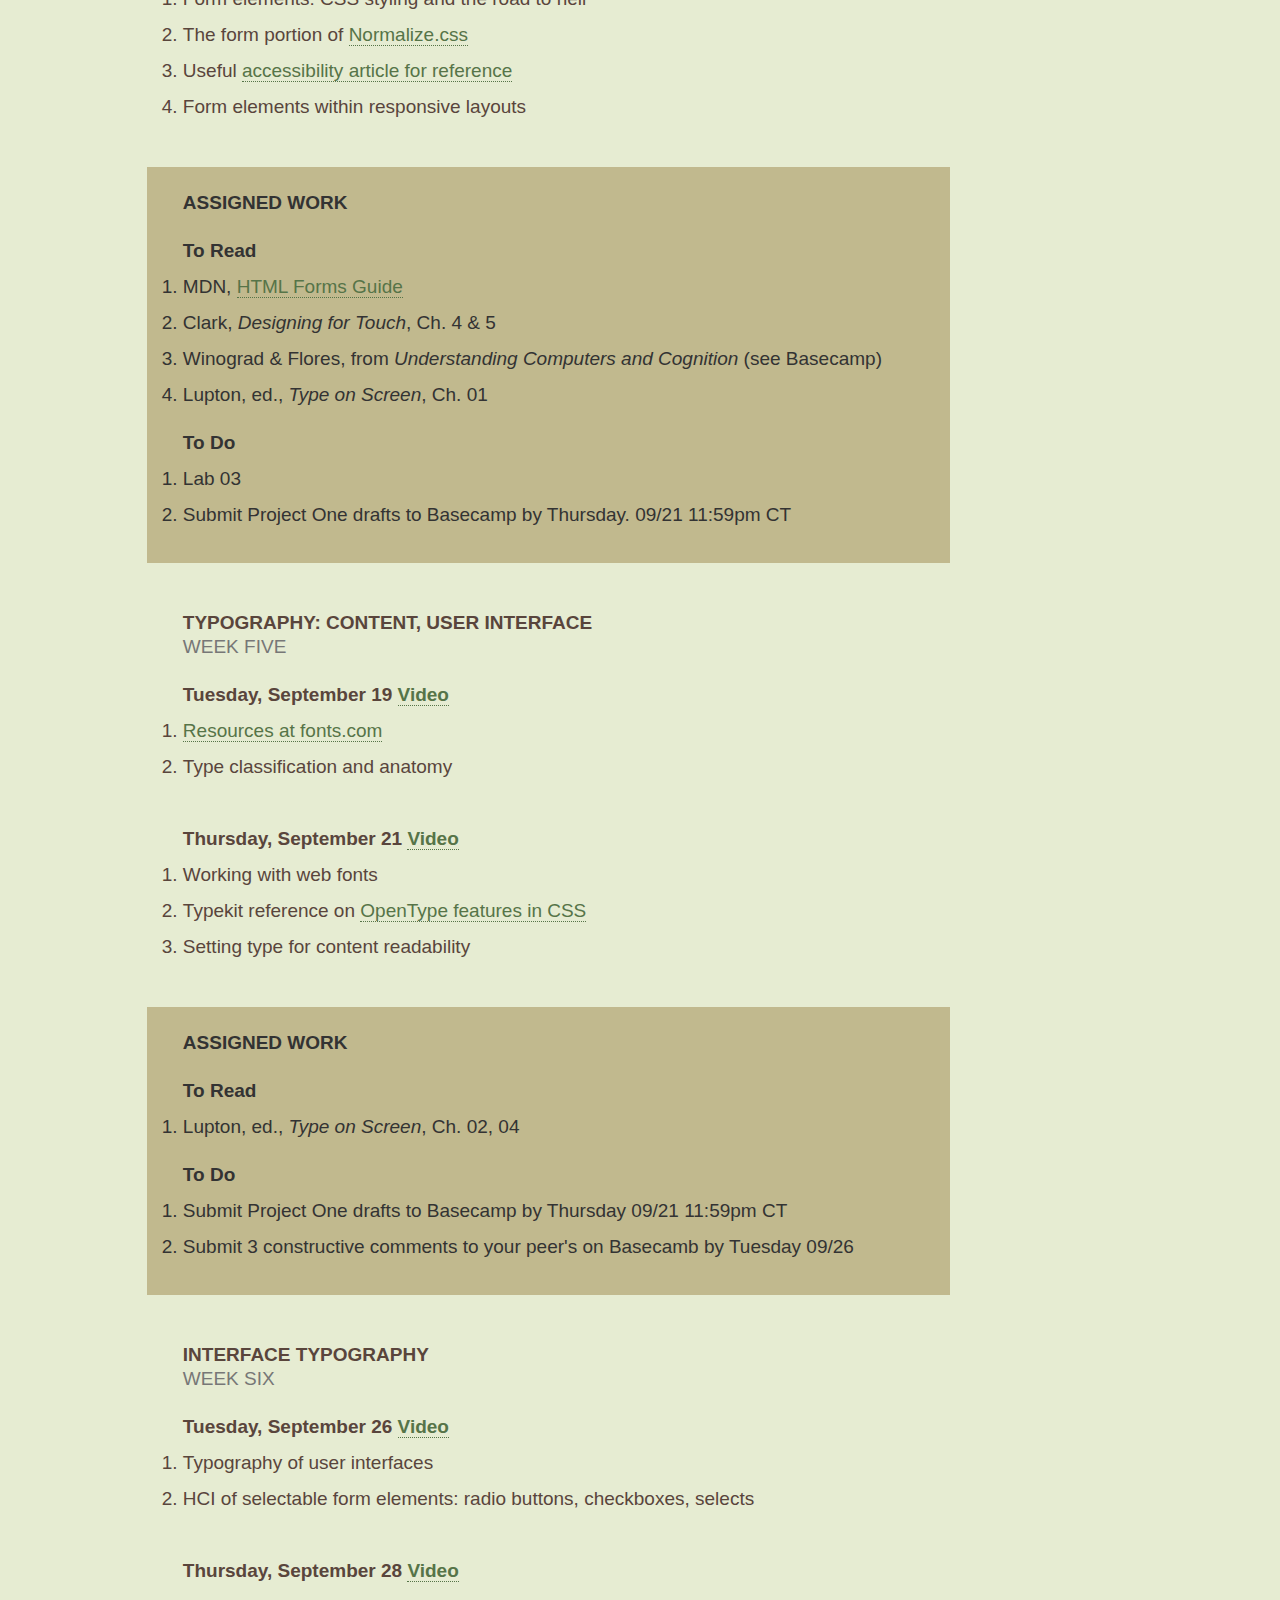
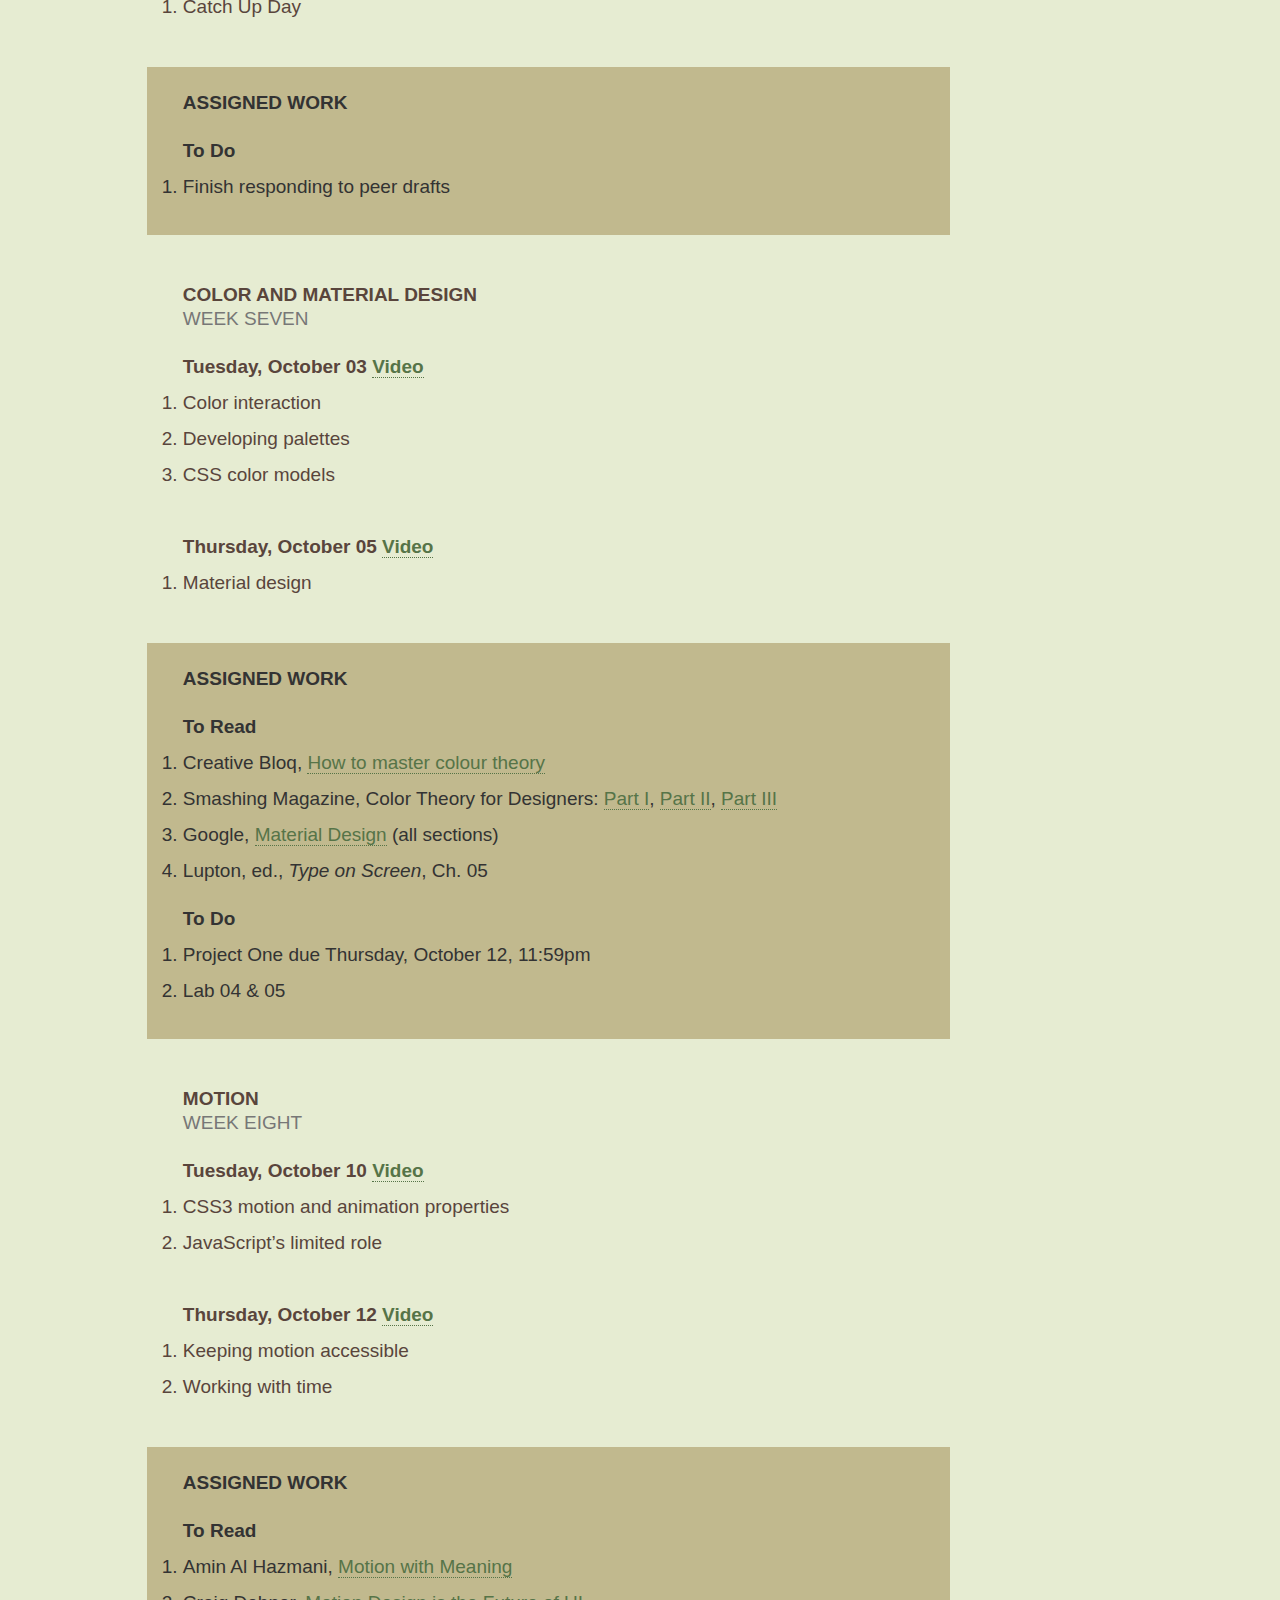
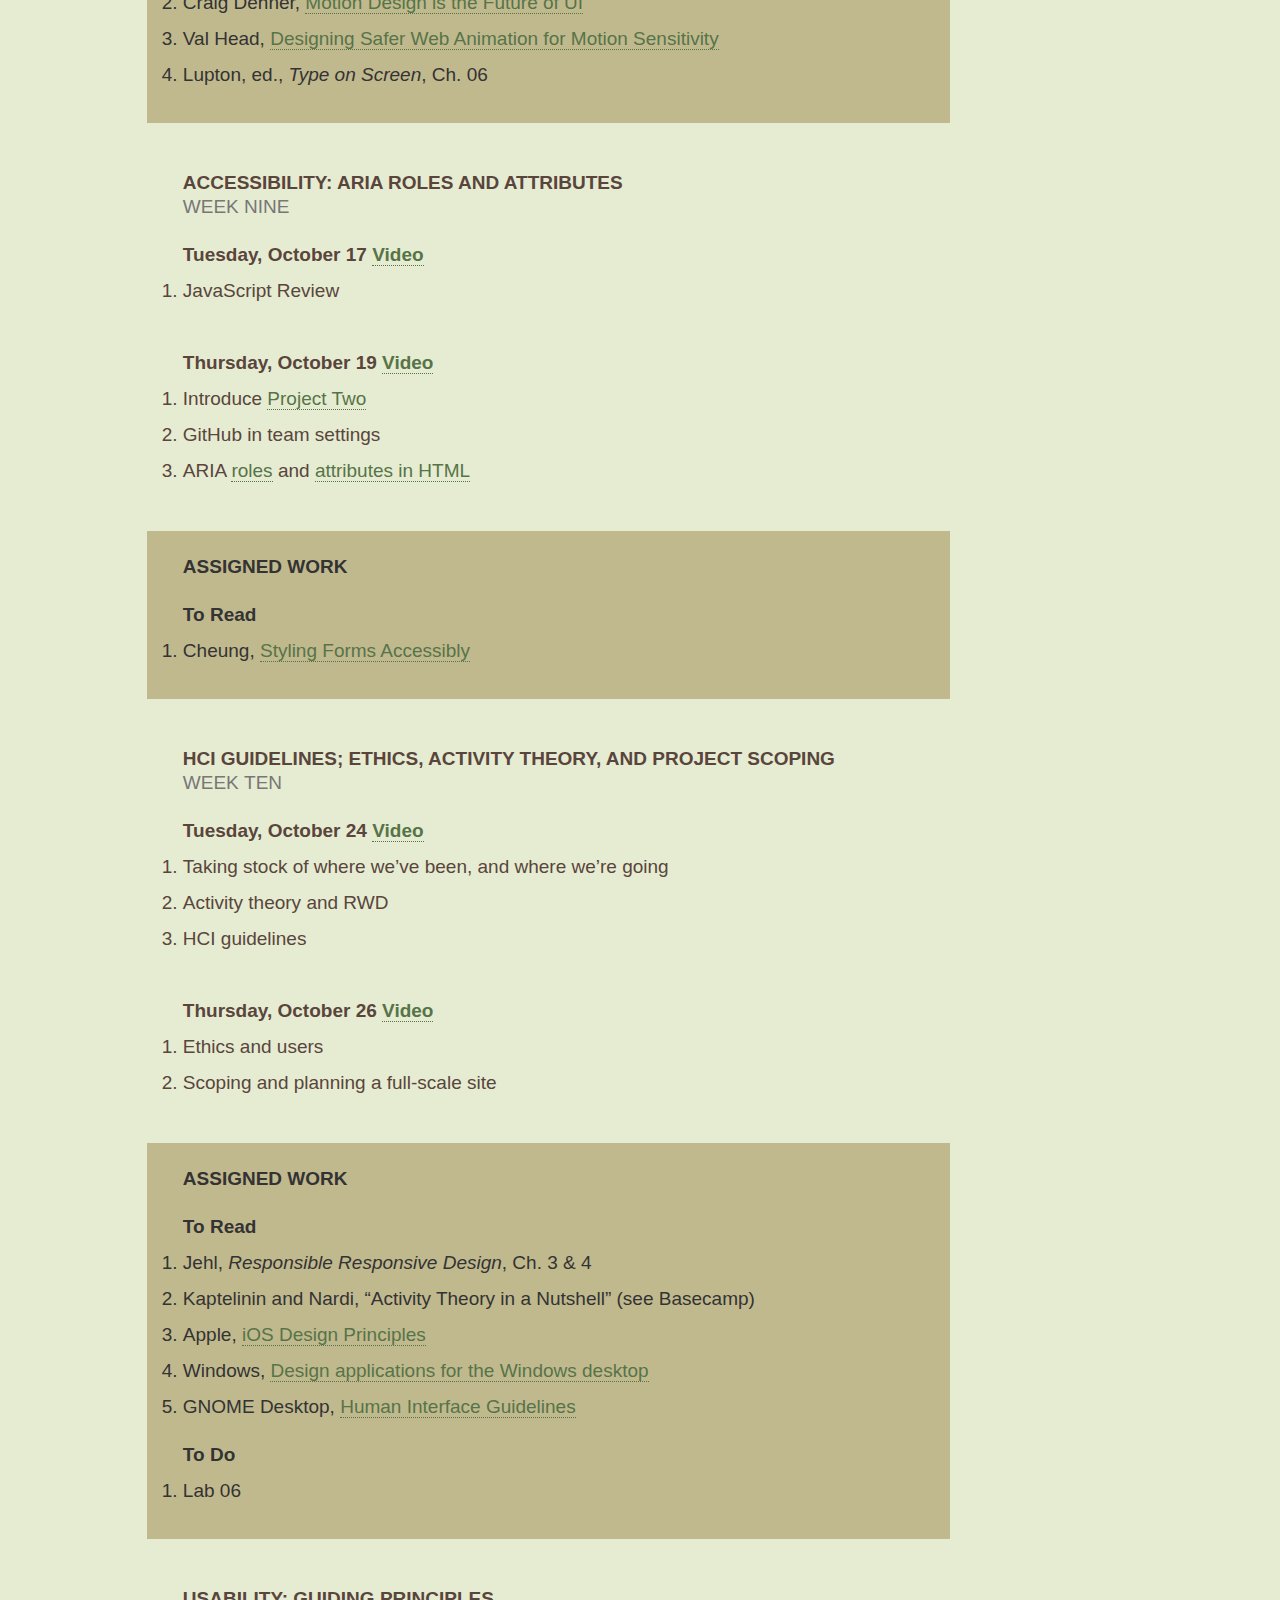
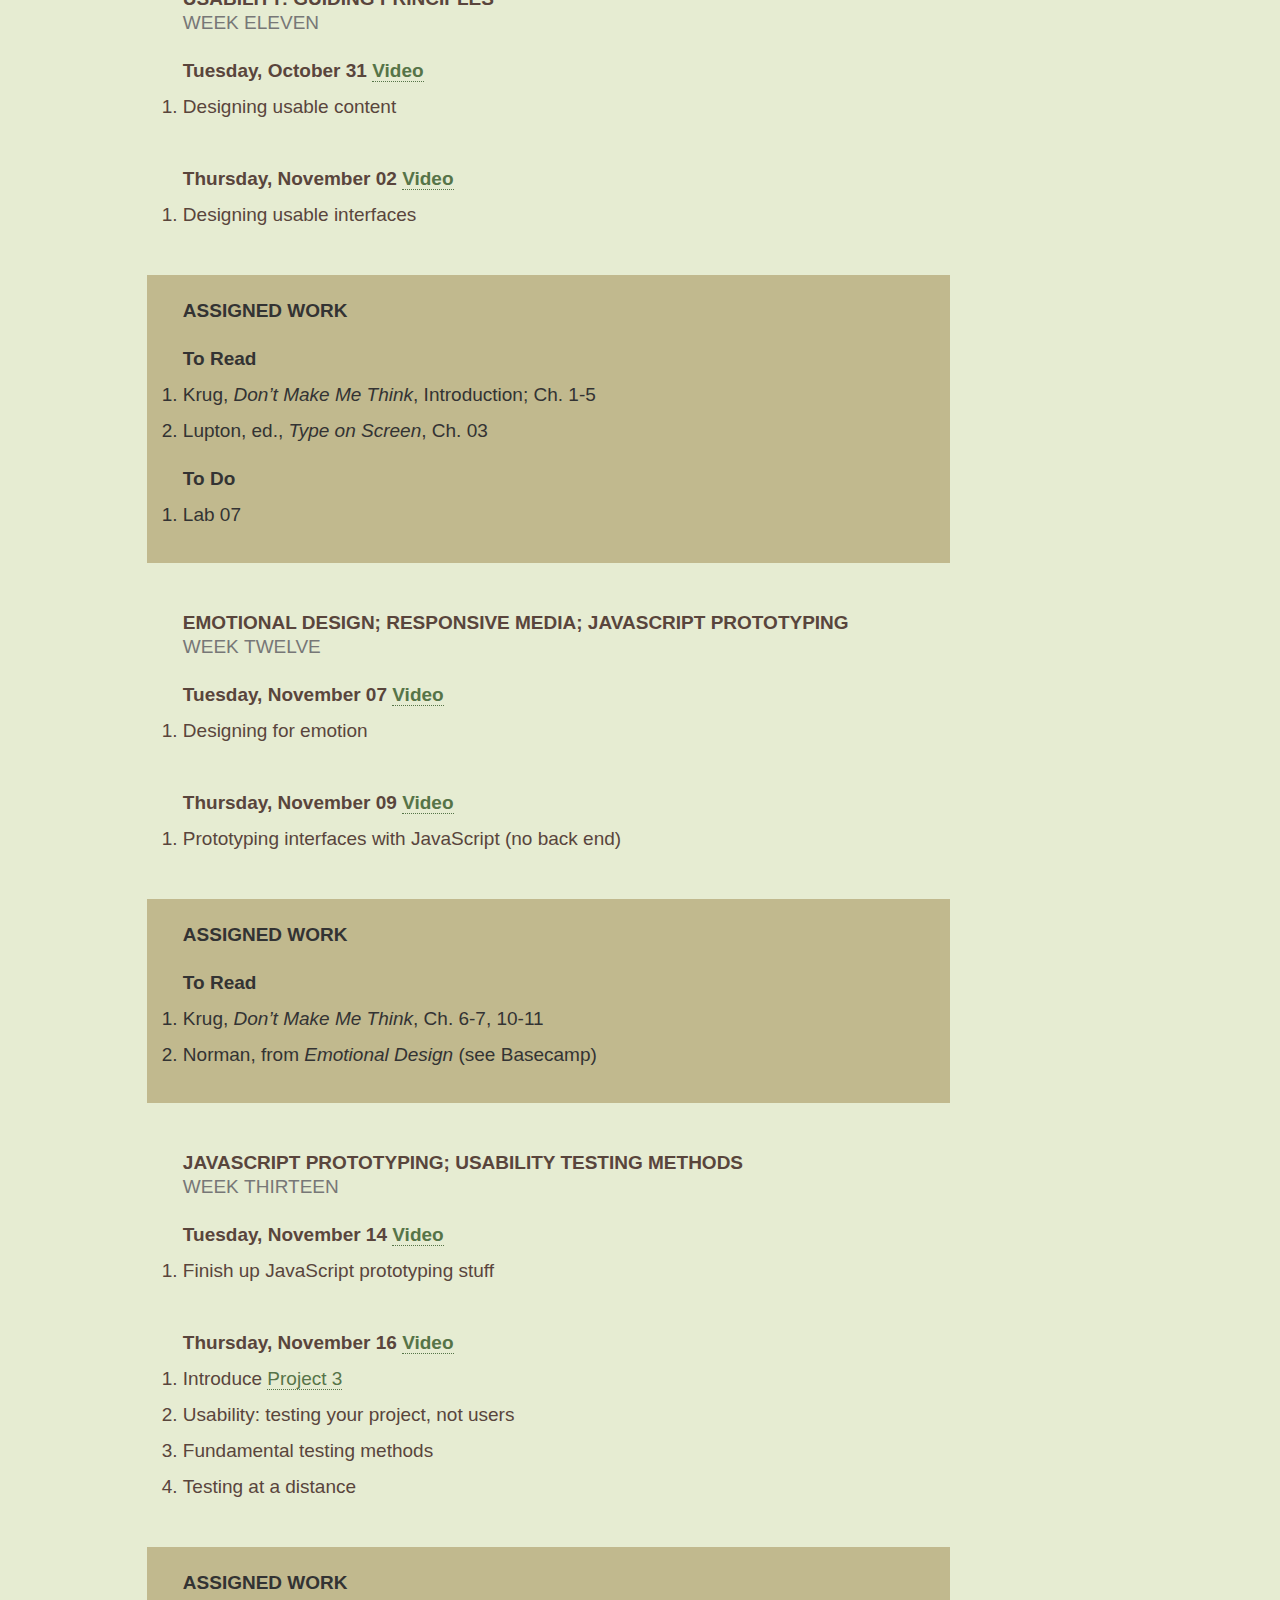
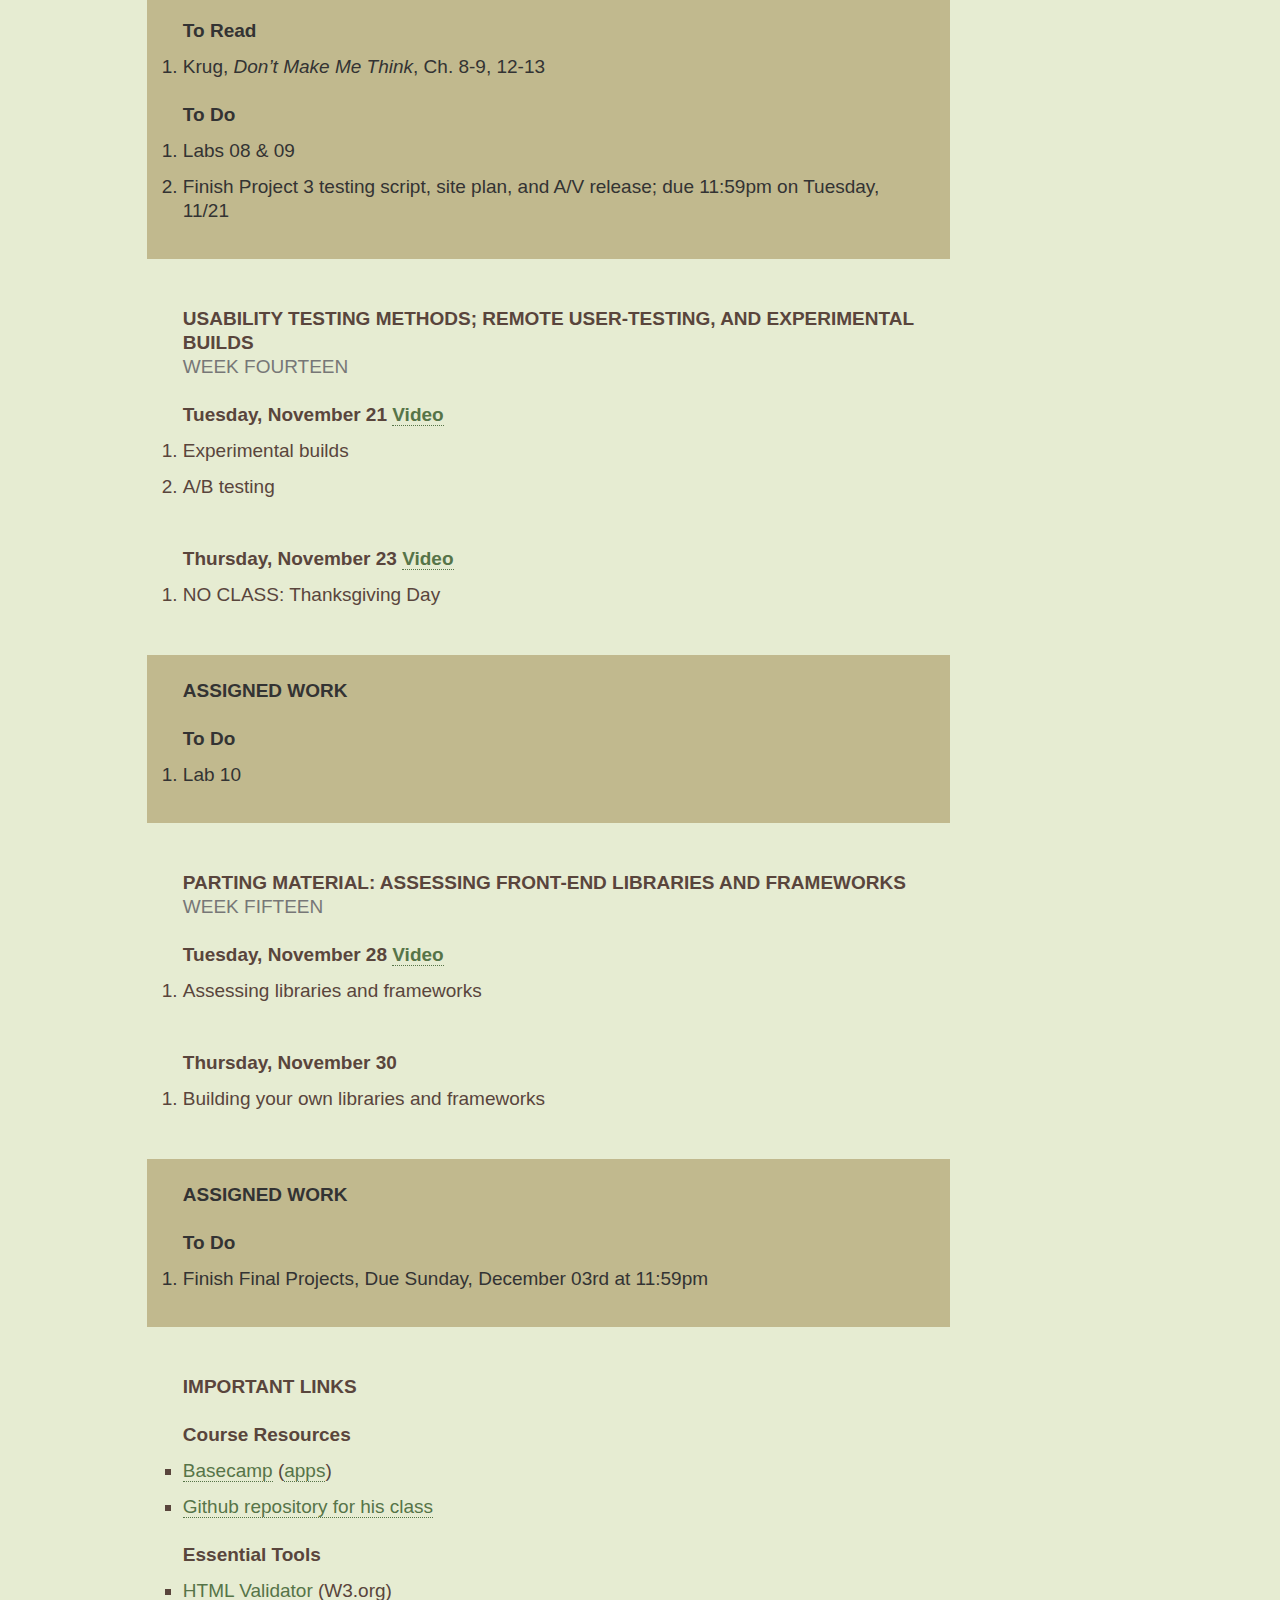
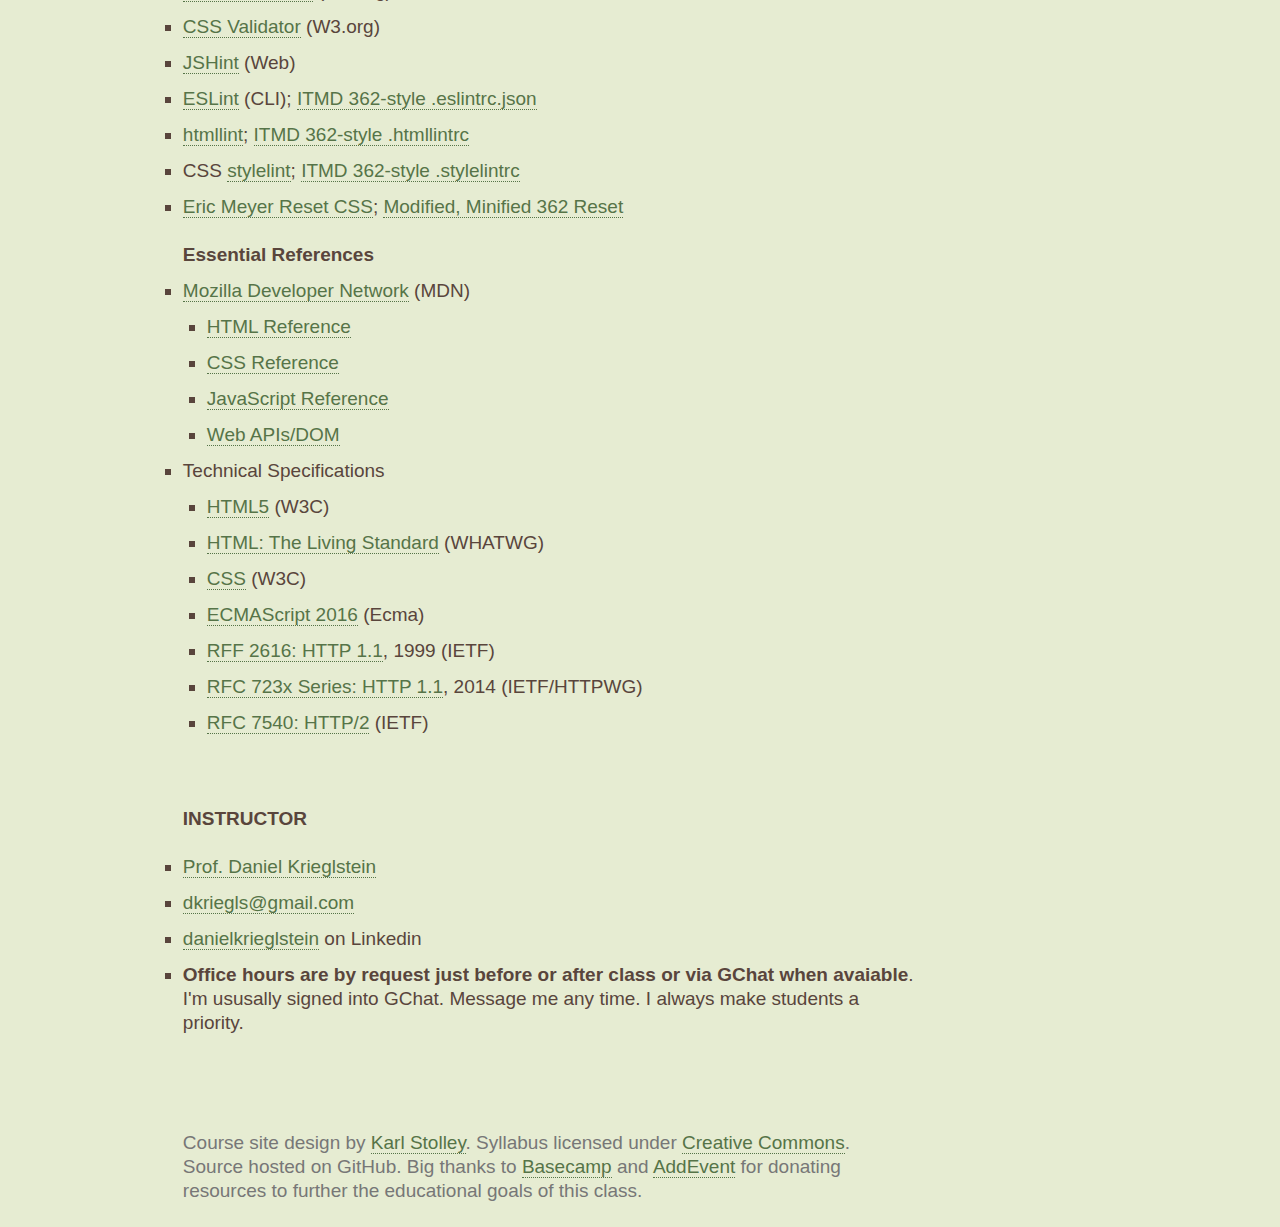
==== commit 97e644e9: "Merge pull request #1 from dkriegls/master" ====
--- a/index.html
+++ b/index.html
@@ -298,14 +298,14 @@
                 <li class="meeting">
                   <h4>Tuesday, September 26 <a href="https://media.iitonline.iit.edu/lectures/F17_IT-D-802-0_SQPPCxmPtf2da7Dz3hCZmHywFeS66KSZC5BDKHCz/index.html">Video</a></h4>
                   <ol>
-                    <li>Catch Up Day</li>
-                  </ol>
-                </li>
-                <li class="meeting">
-                  <h4>Thursday, September 28 <a href="https://media.iitonline.iit.edu/lectures/F17_IT-D-802-0_SQPPCxmPtf2da7Dz3hCZmHywFeS66KSZC5BDKHCz/index.html">Video</a></h4>
-                  <ol>
                     <li>Typography of user interfaces</li>
                     <li>HCI of selectable form elements: radio buttons, checkboxes, selects</li>
+                  </ol>
+                </li>
+                <li class="meeting">
+                  <h4>Thursday, September 28 <a href="https://media.iitonline.iit.edu/lectures/F17_IT-D-802-0_SQPPCxmPtf2da7Dz3hCZmHywFeS66KSZC5BDKHCz/index.html">Video</a></h4>
+                  <ol>
+                    <li>Catch Up Day</li>
                   </ol>
                 </li>
               </ol>
